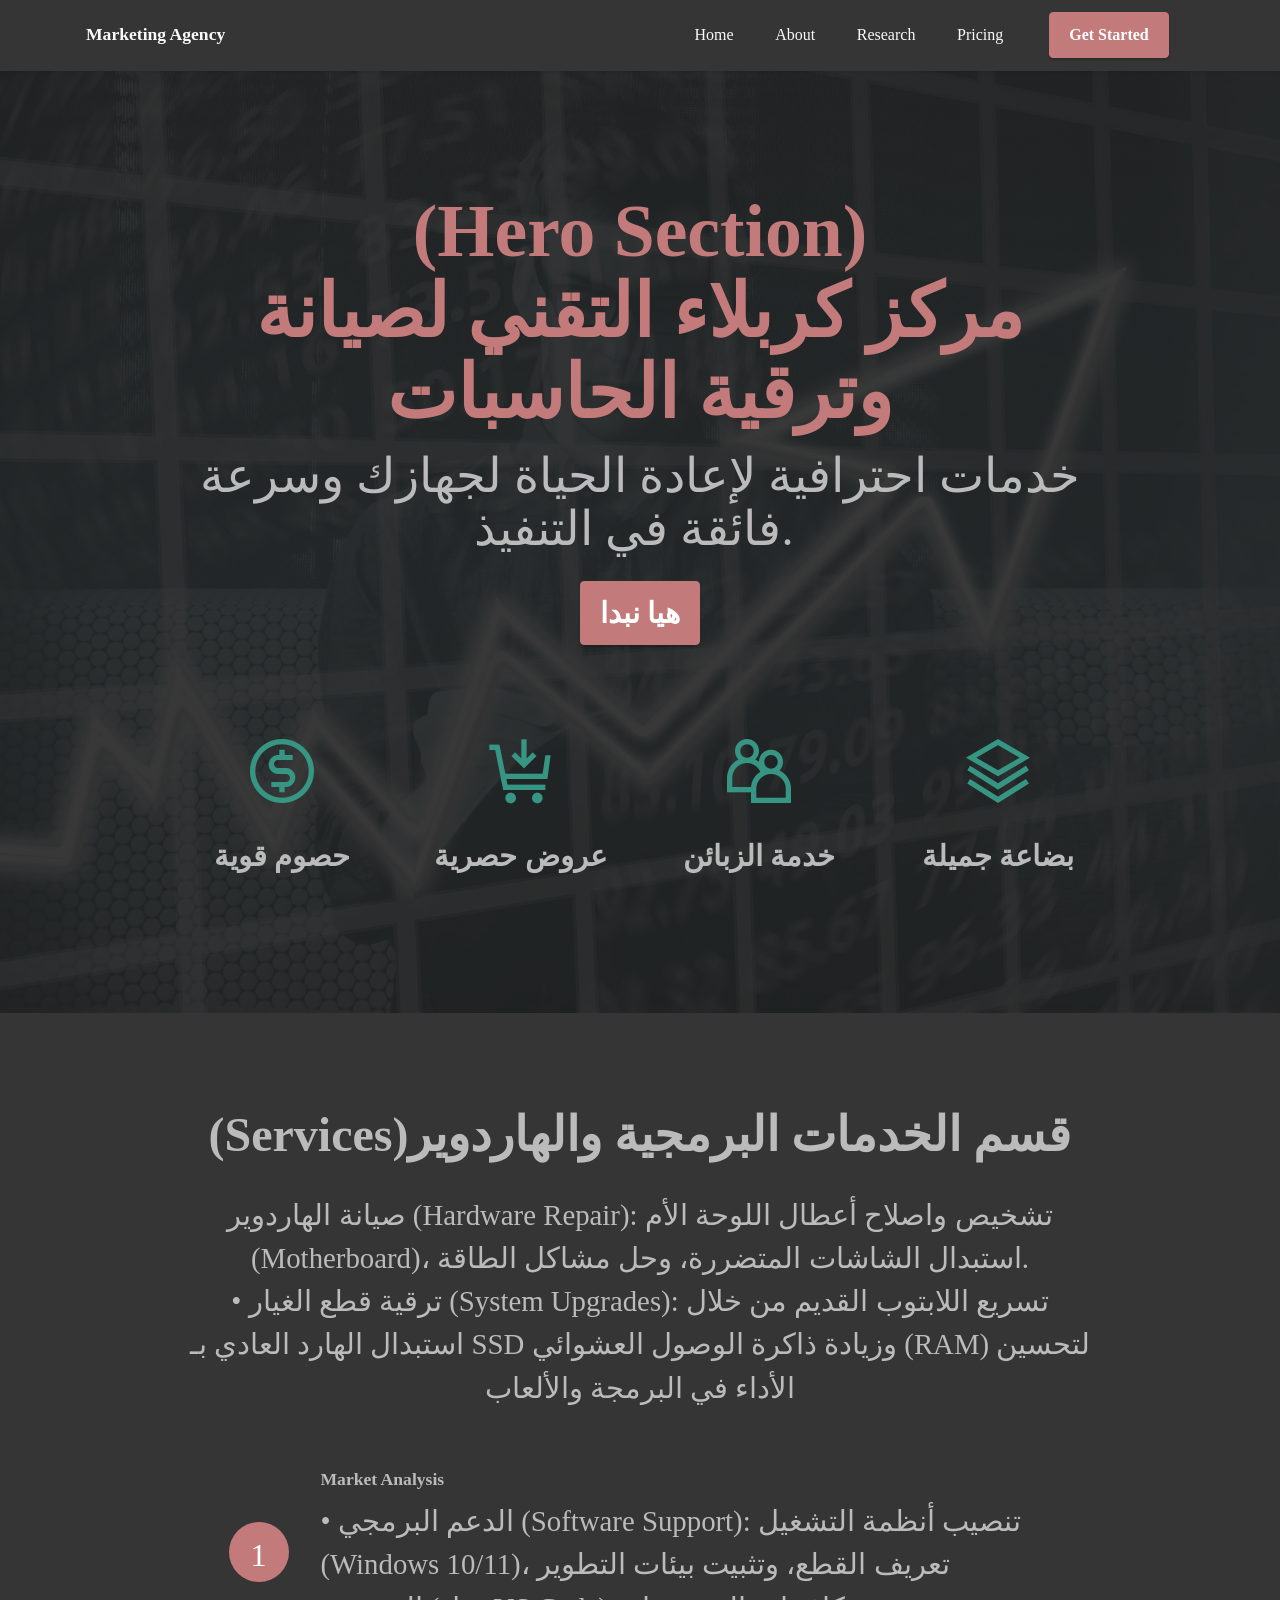
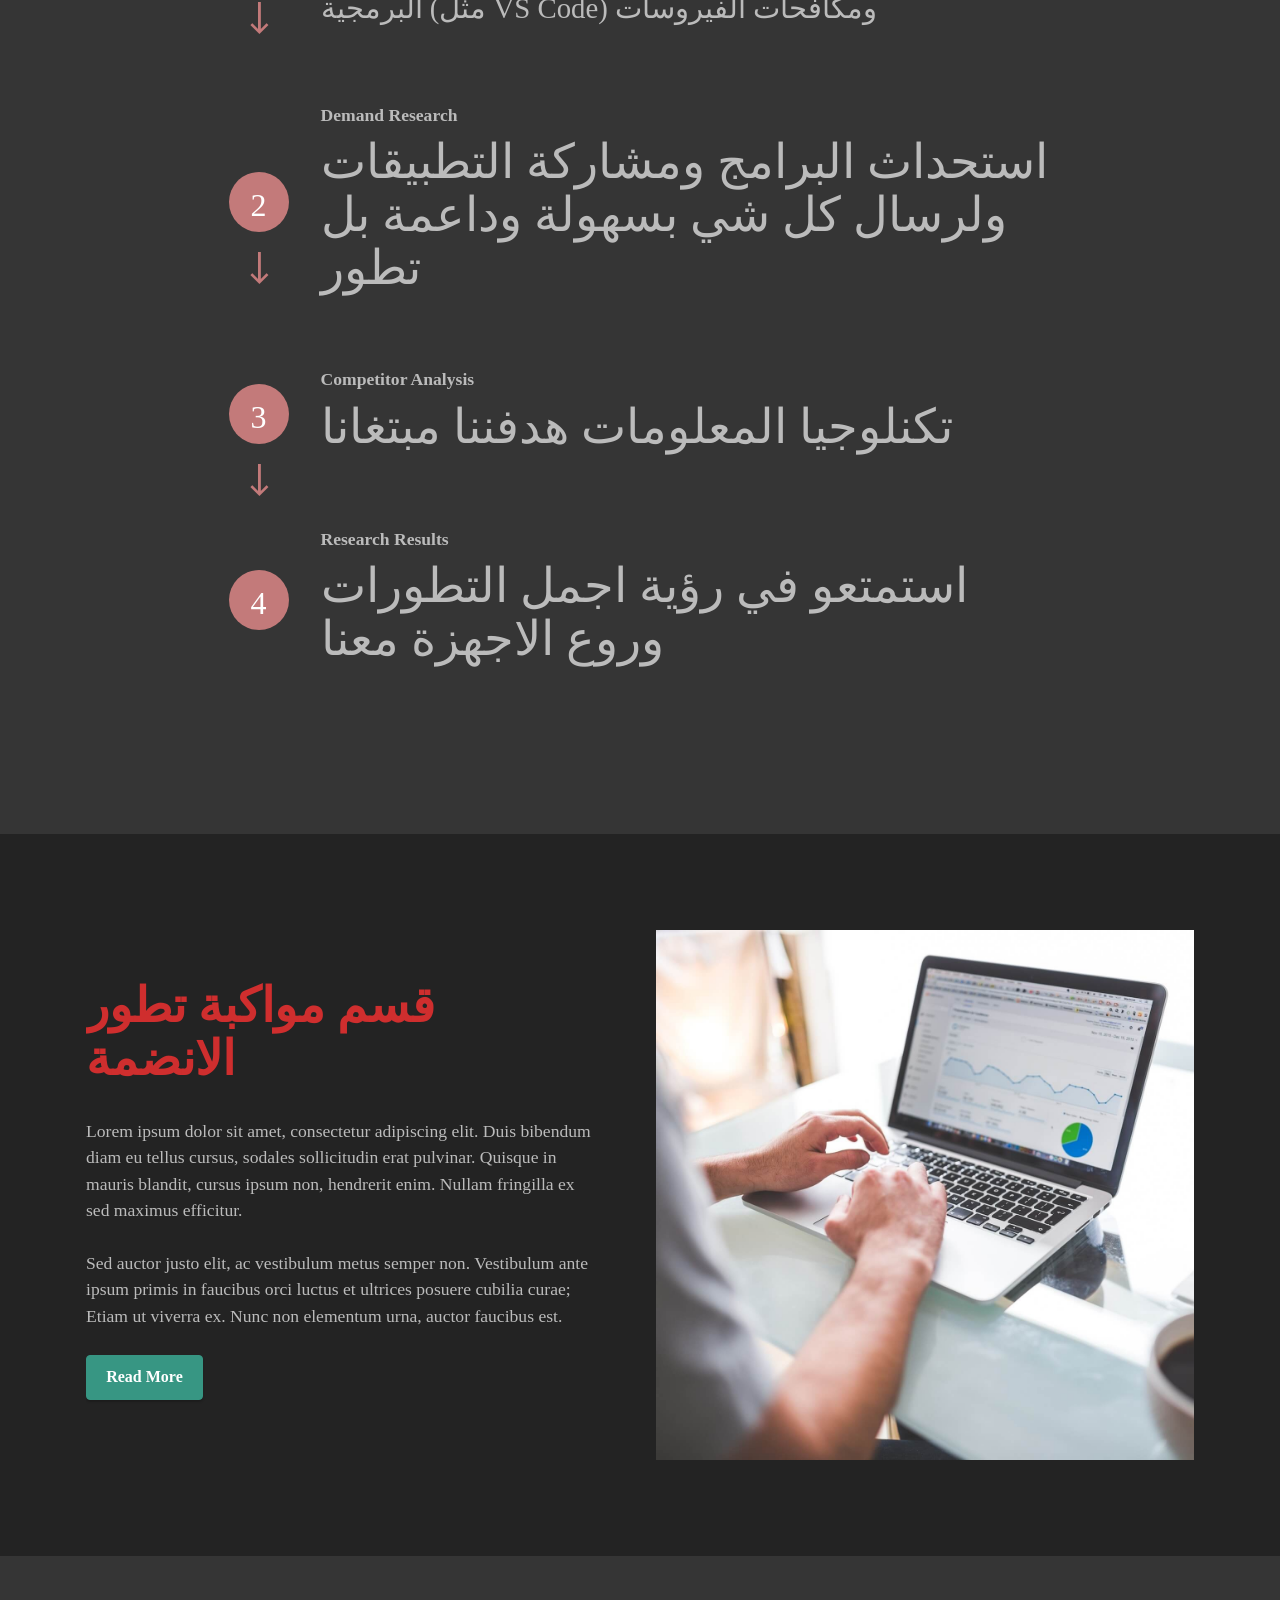
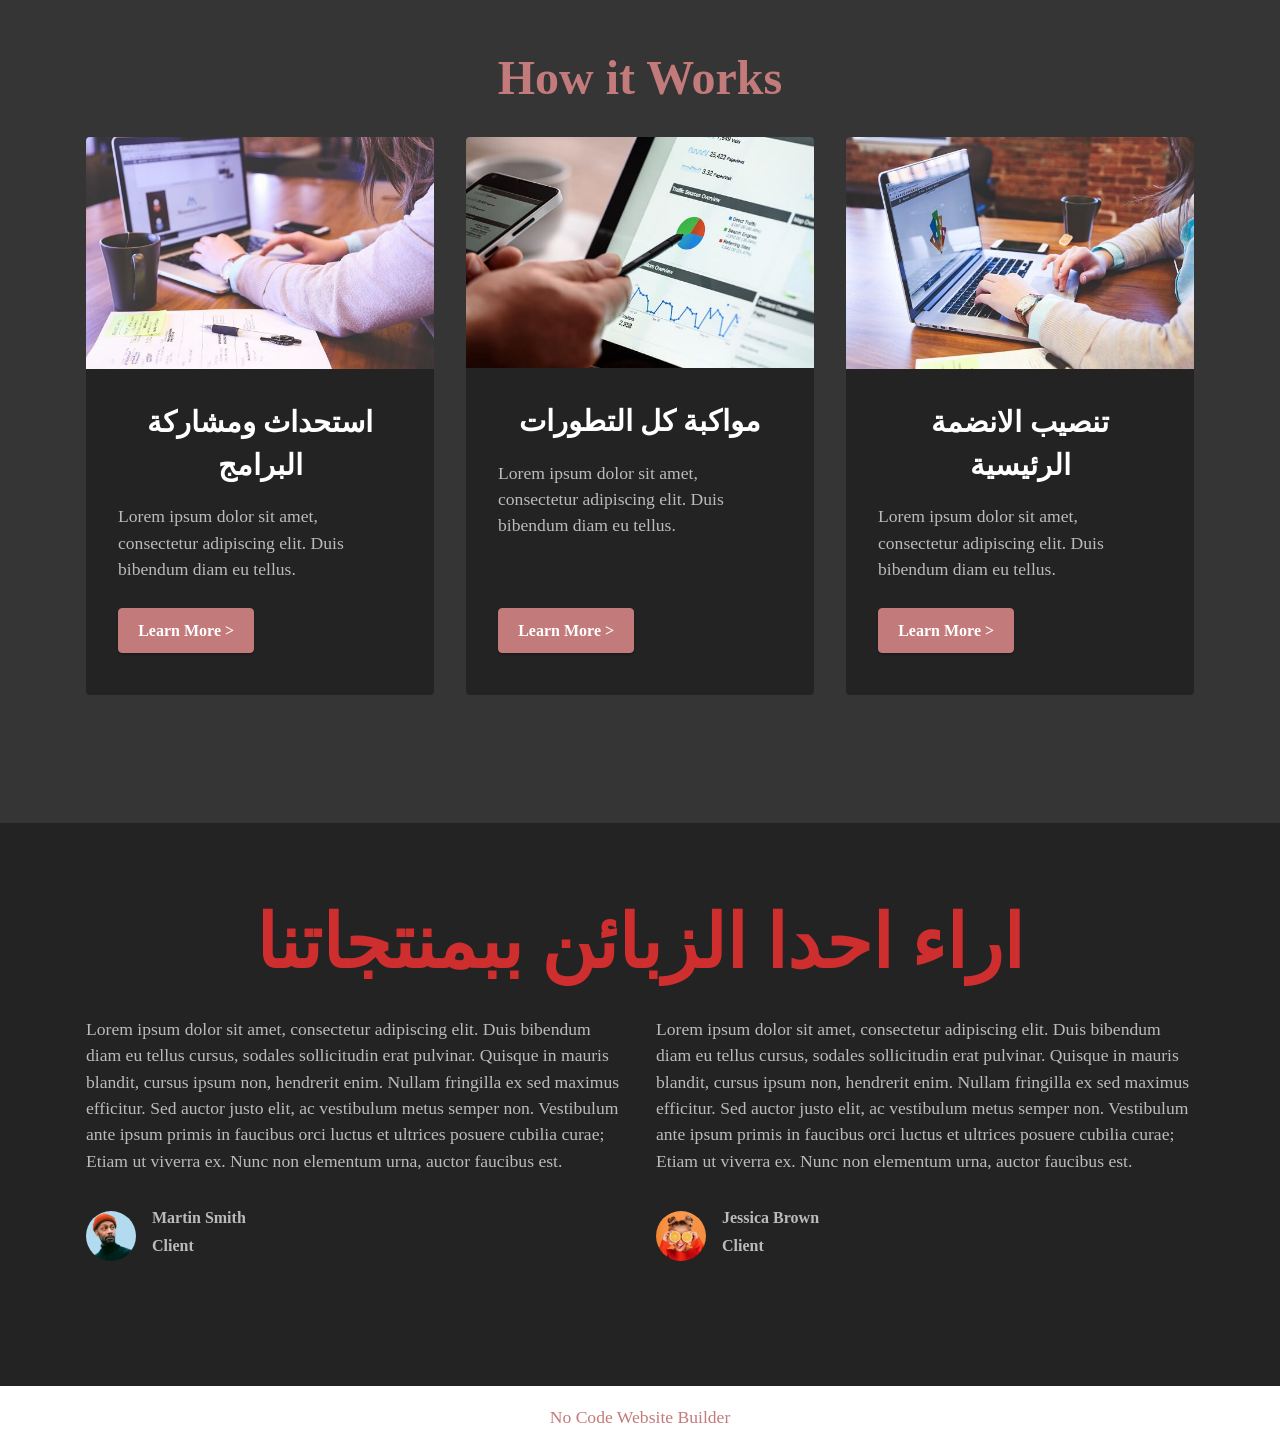
==== index.html @ bb79610d "Add files via upload" ====
<!DOCTYPE html>
<html  >
<head>
  <!-- Site made with Mobirise Website Builder v6.1.5, https://mobirise.com -->
  <meta charset="UTF-8">
  <meta http-equiv="X-UA-Compatible" content="IE=edge">
  <meta name="generator" content="Mobirise v6.1.5, mobirise.com">
  <meta name="viewport" content="width=device-width, initial-scale=1, minimum-scale=1">
  <link rel="shortcut icon" href="assets/images/logo.png" type="image/x-icon">
  <meta name="description" content="">
  
  
  <title>Home</title>
  <link rel="stylesheet" href="assets/web/assets/mobirise-icons2/mobirise2.css">
  <link rel="stylesheet" href="assets/bootstrap/css/bootstrap.min.css">
  <link rel="stylesheet" href="assets/dropdown/css/style.css">
  <link rel="stylesheet" href="assets/socicon/css/styles.css">
  <link rel="stylesheet" href="assets/theme/css/style.css">
  <link rel="preload" as="style" href="assets/mobirise/css/mbr-additional.css?v=H1OaFU"><link rel="stylesheet" href="assets/mobirise/css/mbr-additional.css?v=H1OaFU" type="text/css">

  
  
  
</head>
<body>
  
  <section data-bs-version="5.1" class="menu menu1 cid-sFGzlAXw3z" once="menu" id="menu1-2">
    

    <nav class="navbar navbar-dropdown navbar-expand-lg">
        <div class="container">
            <div class="navbar-brand">
                
                <span class="navbar-caption-wrap"><a class="navbar-caption text-white display-7" href="https://mobiri.se">Marketing Agency</a></span>
            </div>
            <button class="navbar-toggler" type="button" data-toggle="collapse" data-bs-toggle="collapse" data-target="#navbarSupportedContent" data-bs-target="#navbarSupportedContent" aria-controls="navbarNavAltMarkup" aria-expanded="false" aria-label="Toggle navigation">
                <div class="hamburger">
                    <span></span>
                    <span></span>
                    <span></span>
                    <span></span>
                </div>
            </button>
            <div class="collapse navbar-collapse" id="navbarSupportedContent">
                <ul class="navbar-nav nav-dropdown" data-app-modern-menu="true"><li class="nav-item"><a class="nav-link link text-white text-primary display-4" href="#top">Home</a></li><li class="nav-item"><a class="nav-link link text-white text-primary display-4" href="index.html#features19-a">
                            About</a></li>
                    <li class="nav-item"><a class="nav-link link text-white text-primary display-4" href="index.html#features20-4">Research</a></li>
                    <li class="nav-item"><a class="nav-link link text-white text-primary display-4" href="index.html#features10-5">Pricing</a>
                    </li></ul>
                
                <div class="navbar-buttons mbr-section-btn"><a class="btn btn-primary display-4" href="https://mobiri.se">Get Started</a></div>
            </div>
        </div>
    </nav>
</section>

<section data-bs-version="5.1" class="header19 cid-sFGzrhlvIh" id="header19-3">

    

    <div class="mbr-overlay" style="opacity: 0.9; background-color: rgb(35, 35, 35);">
    </div>

    <div class="container">
        <div class="media-container">
            <div class="col-md-12 col-lg-10 m-auto align-center">
                <h1 class="mbr-section-title mbr-white mbr-fonts-style mb-3 display-1"><strong>(Hero Section)<br>مركز كربلاء التقني لصيانة وترقية الحاسبات</strong></h1>
                <p class="mbr-text mbr-white mbr-fonts-style display-2">خدمات احترافية لإعادة الحياة لجهازك وسرعة فائقة في التنفيذ.&nbsp;<br></p>
                <div class="mbr-section-btn align-center"><a class="btn btn-primary display-5" href="https://mobiri.se/">هيا نبدا</a></div>

                <div class="row pt-5 justify-content-center">
                    <div class="col-12 col-md-6 col-lg-3">
                        <div class="card-wrapper">
                            <div class="card-box align-center">
                                <span class="mbr-iconfont mobi-mbri-cash mobi-mbri" style="color: rgb(55, 150, 131); fill: rgb(55, 150, 131);"></span>
                                <h4 class="card-title align-center mbr-black mbr-fonts-style display-5"><strong>حصوم قوية</strong></h4>
                            </div>
                        </div>
                    </div>
                    <div class="col-12 col-md-6 col-lg-3">
                        <div class="card-wrapper">
                            <div class="card-box align-center">
                                <span class="mbr-iconfont mobi-mbri-cart-add mobi-mbri" style="color: rgb(55, 150, 131); fill: rgb(55, 150, 131);"></span>
                                <h4 class="card-title align-center mbr-black mbr-fonts-style display-5"><strong>عروض حصرية</strong></h4>
                            </div>
                        </div>
                    </div>
                    <div class="col-12 col-md-6 col-lg-3">
                        <div class="card-wrapper">
                            <div class="card-box align-center">
                                <span class="mbr-iconfont mobi-mbri-users mobi-mbri" style="color: rgb(55, 150, 131); fill: rgb(55, 150, 131);"></span>
                                <h4 class="card-title align-center mbr-black mbr-fonts-style display-5"><strong>خدمة الزبائن</strong></h4>
                            </div>
                        </div>
                    </div>
                    <div class="col-12 col-md-6 col-lg-3">
                        <div class="card-wrapper">
                            <div class="card-box align-center">
                                <span class="mbr-iconfont mobi-mbri-layers mobi-mbri" style="color: rgb(55, 150, 131); fill: rgb(55, 150, 131);"></span>
                                <h4 class="card-title align-center mbr-black mbr-fonts-style display-5"><strong>بضاعة جميلة</strong></h4>
                            </div>
                        </div>
                    </div>
                </div>
            </div>
        </div>
    </div>
</section>

<section data-bs-version="5.1" class="features19 cid-sFGBbGYuTc" id="features20-4">

    
    
    <div class="container">
        <div class="row justify-content-center">
            <div class="col-md-12 col-lg-10">
                <div class="card-wrapper pb-4">
                    <div class="card-box align-center">
                        <h4 class="card-title mbr-fonts-style mb-4 display-2"><strong>&nbsp;(Services)قسم الخدمات البرمجية والهاردوير&nbsp;</strong></h4>
                        <p class="mbr-text mbr-fonts-style mb-4 display-5">صيانة الهاردوير (Hardware Repair): تشخيص واصلاح أعطال اللوحة الأم (Motherboard)، استبدال الشاشات المتضررة، وحل مشاكل الطاقة.
<br>• ترقية قطع الغيار (System Upgrades): تسريع اللابتوب القديم من خلال استبدال الهارد العادي بـ SSD وزيادة ذاكرة الوصول العشوائي (RAM) لتحسين الأداء في البرمجة والألعاب</p>
                        
                    </div>
                </div>
            </div>
            <div class="col-12 col-md-9">
                <div class="item mbr-flex">
                    <div class="icon-box">
                        <span class="step-number mbr-fonts-style display-5">1</span>
                    </div>
                    <div class="text-box">
                        <h4 class="icon-title card-title mbr-black mbr-fonts-style display-7"><strong>Market Analysis</strong></h4>
                        <h5 class="icon-text mbr-black mbr-fonts-style display-5">• الدعم البرمجي (Software Support): تنصيب أنظمة التشغيل (Windows 10/11)، تعريف القطع، وتثبيت بيئات التطوير البرمجية (مثل VS Code) ومكافحات الفيروسات</h5>
                    </div>
                </div>
                <div class="item mbr-flex">
                    <div class="icon-box">
                        <span class="step-number mbr-fonts-style display-5">2</span>
                    </div>
                    <div class="text-box">
                        <h4 class="icon-title card-title mbr-black mbr-fonts-style display-7"><strong>Demand Research</strong></h4>
                        <h5 class="icon-text mbr-black mbr-fonts-style display-2">استحداث البرامج ومشاركة التطبيقات ولرسال كل شي بسهولة وداعمة بل تطور&nbsp;</h5>
                    </div>
                </div>
                <div class="item mbr-flex">
                    <div class="icon-box">
                        <span class="step-number mbr-fonts-style display-5">3</span>
                    </div>
                    <div class="text-box">
                        <h4 class="icon-title card-title mbr-black mbr-fonts-style display-7"><strong>Competitor Analysis</strong></h4>
                        <h5 class="icon-text mbr-black mbr-fonts-style display-2">تكنلوجيا المعلومات هدفننا مبتغانا&nbsp;</h5>
                    </div>
                </div>
                <div class="item mbr-flex last">
                    <div class="icon-box">
                        <span class="step-number mbr-fonts-style display-5">4</span>
                    </div>
                    <div class="text-box">
                        <h4 class="icon-title card-title mbr-black mbr-fonts-style display-7"><strong>Research Results</strong></h4>
                        <h5 class="icon-text mbr-black mbr-fonts-style display-2">استمتعو في رؤية اجمل التطورات وروع الاجهزة معنا</h5>
                    </div>
                </div>
                
                
                
                
                
                
            </div>
        </div>
    </div>
</section>

<section data-bs-version="5.1" class="features18 cid-sFGGxz3b6J" id="features19-a">

    

    
    <div class="container">
        <div class="row justify-content-center">
            <div class="card col-12 col-lg">
                <div class="card-wrapper">
                    <h6 class="card-title mbr-fonts-style mb-4 display-2"><strong>قسم مواكبة تطور الانضمة</strong></h6>
                    <p class="mbr-text mbr-fonts-style display-7">
                        Lorem ipsum dolor sit amet, consectetur adipiscing elit. Duis bibendum diam eu tellus cursus, sodales sollicitudin erat pulvinar. Quisque in mauris blandit, cursus ipsum non, hendrerit enim. Nullam fringilla ex sed maximus efficitur. <br><br>Sed auctor justo elit, ac vestibulum metus semper non. Vestibulum ante ipsum primis in faucibus orci luctus et ultrices posuere cubilia curae; Etiam ut viverra ex. Nunc non elementum urna, auctor faucibus est.</p>
                    <div class="mbr-section-btn"><a class="btn btn-secondary display-4" href="https://mobiri.se">Read More</a></div>
                </div>
            </div>
            <div class="col-12 col-lg-6">
                <div class="image-wrapper">
                    <img src="assets/images/mbr.jpeg" alt="Mobirise Website Builder">
                </div>
            </div>
        </div>
    </div>
</section>

<section data-bs-version="5.1" class="features3 cid-sFGGDvi61Z" id="features3-b">
    
    
    <div class="container">
        <div class="mbr-section-head">
            <h4 class="mbr-section-title mbr-fonts-style align-center mb-0 display-2">
                <strong>How it Works</strong></h4>
            
        </div>
        <div class="row mt-4">
            <div class="item features-image col-12 col-md-6 col-lg-4">
                <div class="item-wrapper">
                    <div class="item-img">
                        <img src="assets/images/mbr-5.jpg" alt="Mobirise Website Builder">
                    </div>
                    <div class="item-content">
                        <h5 class="item-title mbr-fonts-style display-5"><strong>استحداث ومشاركة البرامج</strong></h5>
                        
                        <p class="mbr-text mbr-fonts-style mt-3 display-7">Lorem ipsum dolor sit amet, consectetur adipiscing elit. Duis bibendum diam eu tellus.</p>
                    </div>
                    <div class="mbr-section-btn item-footer mt-2"><a href="" class="btn btn-primary item-btn display-4" target="_blank">Learn More
                            &gt;</a></div>
                </div>
            </div>
            <div class="item features-image col-12 col-md-6 col-lg-4">
                <div class="item-wrapper">
                    <div class="item-img">
                        <img src="assets/images/mbr-2.jpg" alt="Mobirise Website Builder">
                    </div>
                    <div class="item-content">
                        <h5 class="item-title mbr-fonts-style display-5"><strong>مواكبة كل التطورات</strong></h5>
                        
                        <p class="mbr-text mbr-fonts-style mt-3 display-7">Lorem ipsum dolor sit amet, consectetur adipiscing elit. Duis bibendum diam eu tellus.</p>
                    </div>
                    <div class="mbr-section-btn item-footer mt-2"><a href="" class="btn btn-primary item-btn display-4" target="_blank">Learn More
                            &gt;</a></div>
                </div>
            </div>
            <div class="item features-image col-12 col-md-6 col-lg-4">
                <div class="item-wrapper">
                    <div class="item-img">
                        <img src="assets/images/mbr-1.jpg" alt="Mobirise Website Builder">
                    </div>
                    <div class="item-content">
                        <h5 class="item-title mbr-fonts-style display-5"><strong>تنصيب الانضمة الرئيسية</strong></h5>
                        
                        <p class="mbr-text mbr-fonts-style mt-3 display-7">Lorem ipsum dolor sit amet, consectetur adipiscing elit. Duis bibendum diam eu tellus.<br></p>
                    </div>
                    <div class="mbr-section-btn item-footer mt-2"><a href="" class="btn btn-primary item-btn display-4" target="_blank">Learn More
                            &gt;</a></div>
                </div>
            </div>
        </div>
    </div>
</section>

<section data-bs-version="5.1" class="testimonials2 cid-sFGJsyrALx" id="testimonials2-d">
    
    
    <div class="container">
        <h3 class="mbr-section-title mbr-fonts-style align-center mb-4 display-1"><strong>اراء احدا الزبائن ببمنتجاتنا</strong></h3>
        <div class="row justify-content-center">
            <div class="card col-12 col-md-6">
                <p class="mbr-text mbr-fonts-style mb-4 display-7">Lorem ipsum dolor sit amet, consectetur adipiscing elit. Duis bibendum diam eu tellus cursus, sodales sollicitudin erat pulvinar. Quisque in mauris blandit, cursus ipsum non, hendrerit enim. Nullam fringilla ex sed maximus efficitur. Sed auctor justo elit, ac vestibulum metus semper non. Vestibulum ante ipsum primis in faucibus orci luctus et ultrices posuere cubilia curae; Etiam ut viverra ex. Nunc non elementum urna, auctor faucibus est.</p>
                <div class="d-flex mb-md-0 mb-4">
                    <div class="image-wrapper">
                        <img src="assets/images/team1.jpg" alt="Mobirise Website Builder">
                    </div>
                    <div class="text-wrapper">
                        <p class="name mbr-fonts-style mb-1 display-4">
                            <strong>Martin Smith</strong>
                        </p>
                        <p class="position mbr-fonts-style display-4">
                            <strong>Client</strong>
                        </p>
                    </div>
                </div>
            </div>
            <div class="card col-12 col-md-6">
                <p class="mbr-text mbr-fonts-style mb-4 display-7">Lorem ipsum dolor sit amet, consectetur adipiscing elit. Duis bibendum diam eu tellus cursus, sodales sollicitudin erat pulvinar. Quisque in mauris blandit, cursus ipsum non, hendrerit enim. Nullam fringilla ex sed maximus efficitur. Sed auctor justo elit, ac vestibulum metus semper non. Vestibulum ante ipsum primis in faucibus orci luctus et ultrices posuere cubilia curae; Etiam ut viverra ex. Nunc non elementum urna, auctor faucibus est.</p>
                <div class="d-flex mb-md-0 mb-4">
                    <div class="image-wrapper">
                        <img src="assets/images/team2.jpg" alt="Mobirise Website Builder">
                    </div>
                    <div class="text-wrapper">
                        <p class="name mbr-fonts-style mb-1 display-4">
                            <strong>Jessica Brown</strong>
                        </p>
                        <p class="position mbr-fonts-style display-4">
                            <strong>Client</strong>
                        </p>
                    </div>
                </div>
            </div>
        </div>
    </div>
</section><section class="display-7" style="padding: 0;align-items: center;justify-content: center;flex-wrap: wrap;    align-content: center;display: flex;position: relative;height: 4rem;"><a href="https://mobiri.se/" style="flex: 1 1;height: 4rem;position: absolute;width: 100%;z-index: 1;"><img alt="" style="height: 4rem;" src="[data-uri]"></a><p style="margin: 0;text-align: center;" class="display-7">&#8204;</p><a style="z-index:1" href="https://mobirise.com/builder/no-code-website-builder.html">No Code Website Builder</a></section><script src="assets/bootstrap/js/bootstrap.bundle.min.js"></script>  <script src="assets/smoothscroll/smooth-scroll.js"></script>  <script src="assets/ytplayer/index.js"></script>  <script src="assets/dropdown/js/navbar-dropdown.js"></script>  <script src="assets/vimeoplayer/player.js"></script>  <script src="assets/theme/js/script.js"></script>  
  
  
</body>
</html>
---- assets/web/assets/mobirise-icons2/mobirise2.css ----
@font-face {
  font-family: 'Moririse2';
  font-display: swap;
  src:  url('mobirise2.eot?f2bix4');
  src:  url('mobirise2.eot?f2bix4#iefix') format('embedded-opentype'),
    url('mobirise2.woff2?f2bix4') format('woff2'),
    url('mobirise2.woff?f2bix4') format('woff'),
    url('mobirise2.ttf?f2bix4') format('truetype'),
    url('mobirise2.svg?f2bix4#mobirise2') format('svg');
  font-weight: normal;
  font-style: normal;
}

[class^="mobi-"], [class*=" mobi-"] {
  /* use !important to prevent issues with browser extensions that change fonts */
  font-family: 'Moririse2' !important;
  speak: none;
  font-style: normal;
  font-weight: normal;
  font-variant: normal;
  text-transform: none;
  line-height: 1;

  /* Better Font Rendering =========== */
  -webkit-font-smoothing: antialiased;
  -moz-osx-font-smoothing: grayscale;
}

.mobi-mbri-add-submenu:before {
  content: "\e900";
}
.mobi-mbri-alert:before {
  content: "\e901";
}
.mobi-mbri-align-center:before {
  content: "\e902";
}
.mobi-mbri-align-justify:before {
  content: "\e903";
}
.mobi-mbri-align-left:before {
  content: "\e904";
}
.mobi-mbri-align-right:before {
  content: "\e905";
}
.mobi-mbri-android:before {
  content: "\e906";
}
.mobi-mbri-apple:before {
  content: "\e907";
}
.mobi-mbri-arrow-down:before {
  content: "\e908";
}
.mobi-mbri-arrow-next:before {
  content: "\e909";
}
.mobi-mbri-arrow-prev:before {
  content: "\e90a";
}
.mobi-mbri-arrow-up:before {
  content: "\e90b";
}
.mobi-mbri-bold:before {
  content: "\e90c";
}
.mobi-mbri-bookmark:before {
  content: "\e90d";
}
.mobi-mbri-bootstrap:before {
  content: "\e90e";
}
.mobi-mbri-briefcase:before {
  content: "\e90f";
}
.mobi-mbri-browse:before {
  content: "\e910";
}
.mobi-mbri-bulleted-list:before {
  content: "\e911";
}
.mobi-mbri-calendar:before {
  content: "\e912";
}
.mobi-mbri-camera:before {
  content: "\e913";
}
.mobi-mbri-cart-add:before {
  content: "\e914";
}
.mobi-mbri-cart-full:before {
  content: "\e915";
}
.mobi-mbri-cash:before {
  content: "\e916";
}
.mobi-mbri-change-style:before {
  content: "\e917";
}
.mobi-mbri-chat:before {
  content: "\e918";
}
.mobi-mbri-clock:before {
  content: "\e919";
}
.mobi-mbri-close:before {
  content: "\e91a";
}
.mobi-mbri-cloud:before {
  content: "\e91b";
}
.mobi-mbri-code:before {
  content: "\e91c";
}
.mobi-mbri-contact-form:before {
  content: "\e91d";
}
.mobi-mbri-credit-card:before {
  content: "\e91e";
}
.mobi-mbri-cursor-click:before {
  content: "\e91f";
}
.mobi-mbri-cust-feedback:before {
  content: "\e920";
}
.mobi-mbri-database:before {
  content: "\e921";
}
.mobi-mbri-delivery:before {
  content: "\e922";
}
.mobi-mbri-desktop:before {
  content: "\e923";
}
.mobi-mbri-devices:before {
  content: "\e924";
}
.mobi-mbri-down:before {
  content: "\e925";
}
.mobi-mbri-download-2:before {
  content: "\e926";
}
.mobi-mbri-download:before {
  content: "\e927";
}
.mobi-mbri-drag-n-drop-2:before {
  content: "\e928";
}
.mobi-mbri-drag-n-drop:before {
  content: "\e929";
}
.mobi-mbri-edit-2:before {
  content: "\e92a";
}
.mobi-mbri-edit:before {
  content: "\e92b";
}
.mobi-mbri-error:before {
  content: "\e92c";
}
.mobi-mbri-extension:before {
  content: "\e92d";
}
.mobi-mbri-features:before {
  content: "\e92e";
}
.mobi-mbri-file:before {
  content: "\e92f";
}
.mobi-mbri-flag:before {
  content: "\e930";
}
.mobi-mbri-folder:before {
  content: "\e931";
}
.mobi-mbri-gift:before {
  content: "\e932";
}
.mobi-mbri-github:before {
  content: "\e933";
}
.mobi-mbri-globe-2:before {
  content: "\e934";
}
.mobi-mbri-globe:before {
  content: "\e935";
}
.mobi-mbri-growing-chart:before {
  content: "\e936";
}
.mobi-mbri-hearth:before {
  content: "\e937";
}
.mobi-mbri-help:before {
  content: "\e938";
}
.mobi-mbri-home:before {
  content: "\e939";
}
.mobi-mbri-hot-cup:before {
  content: "\e93a";
}
.mobi-mbri-idea:before {
  content: "\e93b";
}
.mobi-mbri-image-gallery:before {
  content: "\e93c";
}
.mobi-mbri-image-slider:before {
  content: "\e93d";
}
.mobi-mbri-info:before {
  content: "\e93e";
}
.mobi-mbri-italic:before {
  content: "\e93f";
}
.mobi-mbri-key:before {
  content: "\e940";
}
.mobi-mbri-laptop:before {
  content: "\e941";
}
.mobi-mbri-layers:before {
  content: "\e942";
}
.mobi-mbri-left-right:before {
  content: "\e943";
}
.mobi-mbri-left:before {
  content: "\e944";
}
.mobi-mbri-letter:before {
  content: "\e945";
}
.mobi-mbri-like:before {
  content: "\e946";
}
.mobi-mbri-link:before {
  content: "\e947";
}
.mobi-mbri-lock:before {
  content: "\e948";
}
.mobi-mbri-login:before {
  content: "\e949";
}
.mobi-mbri-logout:before {
  content: "\e94a";
}
.mobi-mbri-magic-stick:before {
  content: "\e94b";
}
.mobi-mbri-map-pin:before {
  content: "\e94c";
}
.mobi-mbri-menu:before {
  content: "\e94d";
}
.mobi-mbri-mobile-2:before {
  content: "\e94e";
}
.mobi-mbri-mobile-horizontal:before {
  content: "\e94f";
}
.mobi-mbri-mobile:before {
  content: "\e950";
}
.mobi-mbri-mobirise:before {
  content: "\e951";
}
.mobi-mbri-more-horizontal:before {
  content: "\e952";
}
.mobi-mbri-more-vertical:before {
  content: "\e953";
}
.mobi-mbri-music:before {
  content: "\e954";
}
.mobi-mbri-new-file:before {
  content: "\e955";
}
.mobi-mbri-numbered-list:before {
  content: "\e956";
}
.mobi-mbri-opened-folder:before {
  content: "\e957";
}
.mobi-mbri-pages:before {
  content: "\e958";
}
.mobi-mbri-paper-plane:before {
  content: "\e959";
}
.mobi-mbri-paperclip:before {
  content: "\e95a";
}
.mobi-mbri-phone:before {
  content: "\e95b";
}
.mobi-mbri-photo:before {
  content: "\e95c";
}
.mobi-mbri-photos:before {
  content: "\e95d";
}
.mobi-mbri-pin:before {
  content: "\e95e";
}
.mobi-mbri-play:before {
  content: "\e95f";
}
.mobi-mbri-plus:before {
  content: "\e960";
}
.mobi-mbri-preview:before {
  content: "\e961";
}
.mobi-mbri-print:before {
  content: "\e962";
}
.mobi-mbri-protect:before {
  content: "\e963";
}
.mobi-mbri-question:before {
  content: "\e964";
}
.mobi-mbri-quote-left:before {
  content: "\e965";
}
.mobi-mbri-quote-right:before {
  content: "\e966";
}
.mobi-mbri-redo:before {
  content: "\e967";
}
.mobi-mbri-refresh:before {
  content: "\e968";
}
.mobi-mbri-responsive-2:before {
  content: "\e969";
}
.mobi-mbri-responsive:before {
  content: "\e96a";
}
.mobi-mbri-right:before {
  content: "\e96b";
}
.mobi-mbri-rocket:before {
  content: "\e96c";
}
.mobi-mbri-sad-face:before {
  content: "\e96d";
}
.mobi-mbri-sale:before {
  content: "\e96e";
}
.mobi-mbri-save:before {
  content: "\e96f";
}
.mobi-mbri-search:before {
  content: "\e970";
}
.mobi-mbri-setting-2:before {
  content: "\e971";
}
.mobi-mbri-setting-3:before {
  content: "\e972";
}
.mobi-mbri-setting:before {
  content: "\e973";
}
.mobi-mbri-share:before {
  content: "\e974";
}
.mobi-mbri-shopping-bag:before {
  content: "\e975";
}
.mobi-mbri-shopping-basket:before {
  content: "\e976";
}
.mobi-mbri-shopping-cart:before {
  content: "\e977";
}
.mobi-mbri-sites:before {
  content: "\e978";
}
.mobi-mbri-smile-face:before {
  content: "\e979";
}
.mobi-mbri-speed:before {
  content: "\e97a";
}
.mobi-mbri-star:before {
  content: "\e97b";
}
.mobi-mbri-success:before {
  content: "\e97c";
}
.mobi-mbri-sun:before {
  content: "\e97d";
}
.mobi-mbri-sun2:before {
  content: "\e97e";
}
.mobi-mbri-tablet-vertical:before {
  content: "\e97f";
}
.mobi-mbri-tablet:before {
  content: "\e980";
}
.mobi-mbri-target:before {
  content: "\e981";
}
.mobi-mbri-timer:before {
  content: "\e982";
}
.mobi-mbri-to-ftp:before {
  content: "\e983";
}
.mobi-mbri-to-local-drive:before {
  content: "\e984";
}
.mobi-mbri-touch-swipe:before {
  content: "\e985";
}
.mobi-mbri-touch:before {
  content: "\e986";
}
.mobi-mbri-trash:before {
  content: "\e987";
}
.mobi-mbri-underline:before {
  content: "\e988";
}
.mobi-mbri-undo:before {
  content: "\e989";
}
.mobi-mbri-unlink:before {
  content: "\e98a";
}
.mobi-mbri-unlock:before {
  content: "\e98b";
}
.mobi-mbri-up-down:before {
  content: "\e98c";
}
.mobi-mbri-up:before {
  content: "\e98d";
}
.mobi-mbri-update:before {
  content: "\e98e";
}
.mobi-mbri-upload-2:before {
  content: "\e98f";
}
.mobi-mbri-upload:before {
  content: "\e990";
}
.mobi-mbri-user-2:before {
  content: "\e991";
}
.mobi-mbri-user:before {
  content: "\e992";
}
.mobi-mbri-users:before {
  content: "\e993";
}
.mobi-mbri-video-play:before {
  content: "\e994";
}
.mobi-mbri-video:before {
  content: "\e995";
}
.mobi-mbri-watch:before {
  content: "\e996";
}
.mobi-mbri-website-theme-2:before {
  content: "\e997";
}
.mobi-mbri-website-theme:before {
  content: "\e998";
}
.mobi-mbri-wifi:before {
  content: "\e999";
}
.mobi-mbri-windows:before {
  content: "\e99a";
}
.mobi-mbri-zoom-in:before {
  content: "\e99b";
}
.mobi-mbri-zoom-out:before {
  content: "\e99c";
}
---- assets/dropdown/css/style.css ----
.navbar-dropdown {
  left: 0;
  padding: 0;
  position: absolute;
  right: 0;
  top: 0;
  transition: all 0.45s ease;
  z-index: 1030;
  background: #282828; }
  .navbar-dropdown .navbar-logo {
    margin-right: 0.8rem;
    transition: margin 0.3s ease-in-out;
    vertical-align: middle; }
    .navbar-dropdown .navbar-logo img {
      height: 3.125rem;
      transition: all 0.3s ease-in-out; }
    .navbar-dropdown .navbar-logo.mbr-iconfont {
      font-size: 3.125rem;
      line-height: 3.125rem; }
  .navbar-dropdown .navbar-caption {
    font-weight: 700;
    white-space: normal;
    vertical-align: -4px;
    line-height: 3.125rem !important; }
    .navbar-dropdown .navbar-caption, .navbar-dropdown .navbar-caption:hover {
      color: inherit;
      text-decoration: none; }
  .navbar-dropdown .mbr-iconfont + .navbar-caption {
    vertical-align: -1px; }
  .navbar-dropdown.navbar-fixed-top {
    position: fixed; }
  .navbar-dropdown .navbar-brand span {
    vertical-align: -4px; }
  .navbar-dropdown.bg-color.transparent {
    background: none; }
  .navbar-dropdown.navbar-short .navbar-brand {
    padding: 0.625rem 0; }
    .navbar-dropdown.navbar-short .navbar-brand span {
      vertical-align: -1px; }
  .navbar-dropdown.navbar-short .navbar-caption {
    line-height: 2.375rem !important;
    vertical-align: -2px; }
  .navbar-dropdown.navbar-short .navbar-logo {
    margin-right: 0.5rem; }
    .navbar-dropdown.navbar-short .navbar-logo img {
      height: 2.375rem; }
    .navbar-dropdown.navbar-short .navbar-logo.mbr-iconfont {
      font-size: 2.375rem;
      line-height: 2.375rem; }
  .navbar-dropdown.navbar-short .mbr-table-cell {
    height: 3.625rem; }
  .navbar-dropdown .navbar-close {
    left: 0.6875rem;
    position: fixed;
    top: 0.75rem;
    z-index: 1000; }
  .navbar-dropdown .hamburger-icon {
    content: "";
    display: inline-block;
    vertical-align: middle;
    width: 16px;
    -webkit-box-shadow: 0 -6px 0 1px #282828,0 0 0 1px #282828,0 6px 0 1px #282828;
    -moz-box-shadow: 0 -6px 0 1px #282828,0 0 0 1px #282828,0 6px 0 1px #282828;
    box-shadow: 0 -6px 0 1px #282828,0 0 0 1px #282828,0 6px 0 1px #282828; }

.dropdown-menu .dropdown-toggle[data-toggle="dropdown-submenu"]::after {
  border-bottom: 0.35em solid transparent;
  border-left: 0.35em solid;
  border-right: 0;
  border-top: 0.35em solid transparent;
  margin-left: 0.3rem; }

.dropdown-menu .dropdown-item:focus {
  outline: 0; }

.nav-dropdown {
  font-size: 0.75rem;
  font-weight: 500;
  height: auto !important; }
  .nav-dropdown .nav-btn {
    padding-left: 1rem; }
  .nav-dropdown .link {
    margin: .667em 1.667em;
    font-weight: 500;
    padding: 0;
    transition: color .2s ease-in-out; }
    .nav-dropdown .link.dropdown-toggle {
      margin-right: 2.583em; }
      .nav-dropdown .link.dropdown-toggle::after {
        margin-left: .25rem;
        border-top: 0.35em solid;
        border-right: 0.35em solid transparent;
        border-left: 0.35em solid transparent;
        border-bottom: 0; }
      .nav-dropdown .link.dropdown-toggle[aria-expanded="true"] {
        margin: 0;
        padding: 0.667em 3.263em  0.667em 1.667em; }
  .nav-dropdown .link::after,
  .nav-dropdown .dropdown-item::after {
    color: inherit; }
  .nav-dropdown .btn {
    font-size: 0.75rem;
    font-weight: 700;
    letter-spacing: 0;
    margin-bottom: 0;
    padding-left: 1.25rem;
    padding-right: 1.25rem; }
  .nav-dropdown .dropdown-menu {
    border-radius: 0;
    border: 0;
    left: 0;
    margin: 0;
    padding-bottom: 1.25rem;
    padding-top: 1.25rem;
    position: relative; }
  .nav-dropdown .dropdown-submenu {
    margin-left: 0.125rem;
    top: 0; }
  .nav-dropdown .dropdown-item {
    font-weight: 500;
    line-height: 2;
    padding: 0.3846em 4.615em 0.3846em 1.5385em;
    position: relative;
    transition: color .2s ease-in-out, background-color .2s ease-in-out; }
    .nav-dropdown .dropdown-item::after {
      margin-top: -0.3077em;
      position: absolute;
      right: 1.1538em;
      top: 50%; }
    .nav-dropdown .dropdown-item:focus, .nav-dropdown .dropdown-item:hover {
      background: none; }

@media (max-width: 767px) {
  .nav-dropdown.navbar-toggleable-sm {
    bottom: 0;
    display: none;
    left: 0;
    overflow-x: hidden;
    position: fixed;
    top: 0;
    transform: translateX(-100%);
    -ms-transform: translateX(-100%);
    -webkit-transform: translateX(-100%);
    width: 18.75rem;
    z-index: 999; } }
.nav-dropdown.navbar-toggleable-xl {
  bottom: 0;
  display: none;
  left: 0;
  overflow-x: hidden;
  position: fixed;
  top: 0;
  transform: translateX(-100%);
  -ms-transform: translateX(-100%);
  -webkit-transform: translateX(-100%);
  width: 18.75rem;
  z-index: 999; }

.nav-dropdown-sm {
  display: block !important;
  overflow-x: hidden;
  overflow: auto;
  padding-top: 3.875rem; }
  .nav-dropdown-sm::after {
    content: "";
    display: block;
    height: 3rem;
    width: 100%; }
  .nav-dropdown-sm.collapse.in ~ .navbar-close {
    display: block !important; }
  .nav-dropdown-sm.collapsing, .nav-dropdown-sm.collapse.in {
    transform: translateX(0);
    -ms-transform: translateX(0);
    -webkit-transform: translateX(0);
    transition: all 0.25s ease-out;
    -webkit-transition: all 0.25s ease-out;
    background: #282828; }
  .nav-dropdown-sm.collapsing[aria-expanded="false"] {
    transform: translateX(-100%);
    -ms-transform: translateX(-100%);
    -webkit-transform: translateX(-100%); }
  .nav-dropdown-sm .nav-item {
    display: block;
    margin-left: 0 !important;
    padding-left: 0; }
  .nav-dropdown-sm .link,
  .nav-dropdown-sm .dropdown-item {
    border-top: 1px dotted rgba(255, 255, 255, 0.1);
    font-size: 0.8125rem;
    line-height: 1.6;
    margin: 0 !important;
    padding: 0.875rem 2.4rem 0.875rem 1.5625rem !important;
    position: relative;
    white-space: normal; }
    .nav-dropdown-sm .link:focus, .nav-dropdown-sm .link:hover,
    .nav-dropdown-sm .dropdown-item:focus,
    .nav-dropdown-sm .dropdown-item:hover {
      background: rgba(0, 0, 0, 0.2) !important;
      color: #c0a375; }
  .nav-dropdown-sm .nav-btn {
    position: relative;
    padding: 1.5625rem 1.5625rem 0 1.5625rem; }
    .nav-dropdown-sm .nav-btn::before {
      border-top: 1px dotted rgba(255, 255, 255, 0.1);
      content: "";
      left: 0;
      position: absolute;
      top: 0;
      width: 100%; }
    .nav-dropdown-sm .nav-btn + .nav-btn {
      padding-top: 0.625rem; }
      .nav-dropdown-sm .nav-btn + .nav-btn::before {
        display: none; }
  .nav-dropdown-sm .btn {
    padding: 0.625rem 0; }
  .nav-dropdown-sm .dropdown-toggle[data-toggle="dropdown-submenu"]::after {
    margin-left: .25rem;
    border-top: 0.35em solid;
    border-right: 0.35em solid transparent;
    border-left: 0.35em solid transparent;
    border-bottom: 0; }
  .nav-dropdown-sm .dropdown-toggle[data-toggle="dropdown-submenu"][aria-expanded="true"]::after {
    border-top: 0;
    border-right: 0.35em solid transparent;
    border-left: 0.35em solid transparent;
    border-bottom: 0.35em solid; }
  .nav-dropdown-sm .dropdown-menu {
    margin: 0;
    padding: 0;
    position: relative;
    top: 0;
    left: 0;
    width: 100%;
    border: 0;
    float: none;
    border-radius: 0;
    background: none; }
  .nav-dropdown-sm .dropdown-submenu {
    left: 100%;
    margin-left: 0.125rem;
    margin-top: -1.25rem;
    top: 0; }

.navbar-toggleable-sm .nav-dropdown .dropdown-menu {
  position: absolute; }

.navbar-toggleable-sm .nav-dropdown .dropdown-submenu {
  left: 100%;
  margin-left: 0.125rem;
  margin-top: -1.25rem;
  top: 0; }

.navbar-toggleable-sm.opened .nav-dropdown .dropdown-menu {
  position: relative; }

.navbar-toggleable-sm.opened .nav-dropdown .dropdown-submenu {
  left: 0;
  margin-left: 00rem;
  margin-top: 0rem;
  top: 0; }

.is-builder .nav-dropdown.collapsing {
  transition: none !important; }
---- assets/socicon/css/styles.css ----
@charset "UTF-8";

@font-face {
  font-family: 'Socicon';
  src:  url('../fonts/socicon.eot');
  src:  url('../fonts/socicon.eot?#iefix') format('embedded-opentype'),
    url('../fonts/socicon.woff2') format('woff2'),
    url('../fonts/socicon.ttf') format('truetype'),
    url('../fonts/socicon.woff') format('woff'),
    url('../fonts/socicon.svg#socicon') format('svg');
  font-weight: normal;
  font-style: normal;
  font-display: swap;
}

[data-icon]:before {
  font-family: "socicon" !important;
  content: attr(data-icon);
  font-style: normal !important;
  font-weight: normal !important;
  font-variant: normal !important;
  text-transform: none !important;
  speak: none;
  line-height: 1;
  -webkit-font-smoothing: antialiased;
  -moz-osx-font-smoothing: grayscale;
}

[class^="socicon-"], [class*=" socicon-"] {
  /* use !important to prevent issues with browser extensions that change fonts */
  font-family: 'Socicon' !important;
  speak: none;
  font-style: normal;
  font-weight: normal;
  font-variant: normal;
  text-transform: none;
  line-height: 1;

  /* Better Font Rendering =========== */
  -webkit-font-smoothing: antialiased;
  -moz-osx-font-smoothing: grayscale;
}

.socicon-500px:before {
  content: "\e000";
}
.socicon-8tracks:before {
  content: "\e001";
}
.socicon-airbnb:before {
  content: "\e002";
}
.socicon-alliance:before {
  content: "\e003";
}
.socicon-amazon:before {
  content: "\e004";
}
.socicon-amplement:before {
  content: "\e005";
}
.socicon-android:before {
  content: "\e006";
}
.socicon-angellist:before {
  content: "\e007";
}
.socicon-apple:before {
  content: "\e008";
}
.socicon-appnet:before {
  content: "\e009";
}
.socicon-baidu:before {
  content: "\e00a";
}
.socicon-bandcamp:before {
  content: "\e00b";
}
.socicon-battlenet:before {
  content: "\e00c";
}
.socicon-mixer:before {
  content: "\e00d";
}
.socicon-bebee:before {
  content: "\e00e";
}
.socicon-bebo:before {
  content: "\e00f";
}
.socicon-behance:before {
  content: "\e010";
}
.socicon-blizzard:before {
  content: "\e011";
}
.socicon-blogger:before {
  content: "\e012";
}
.socicon-buffer:before {
  content: "\e013";
}
.socicon-chrome:before {
  content: "\e014";
}
.socicon-coderwall:before {
  content: "\e015";
}
.socicon-curse:before {
  content: "\e016";
}
.socicon-dailymotion:before {
  content: "\e017";
}
.socicon-deezer:before {
  content: "\e018";
}
.socicon-delicious:before {
  content: "\e019";
}
.socicon-deviantart:before {
  content: "\e01a";
}
.socicon-diablo:before {
  content: "\e01b";
}
.socicon-digg:before {
  content: "\e01c";
}
.socicon-discord:before {
  content: "\e01d";
}
.socicon-disqus:before {
  content: "\e01e";
}
.socicon-douban:before {
  content: "\e01f";
}
.socicon-draugiem:before {
  content: "\e020";
}
.socicon-dribbble:before {
  content: "\e021";
}
.socicon-drupal:before {
  content: "\e022";
}
.socicon-ebay:before {
  content: "\e023";
}
.socicon-ello:before {
  content: "\e024";
}
.socicon-endomodo:before {
  content: "\e025";
}
.socicon-envato:before {
  content: "\e026";
}
.socicon-etsy:before {
  content: "\e027";
}
.socicon-facebook:before {
  content: "\e028";
}
.socicon-feedburner:before {
  content: "\e029";
}
.socicon-filmweb:before {
  content: "\e02a";
}
.socicon-firefox:before {
  content: "\e02b";
}
.socicon-flattr:before {
  content: "\e02c";
}
.socicon-flickr:before {
  content: "\e02d";
}
.socicon-formulr:before {
  content: "\e02e";
}
.socicon-forrst:before {
  content: "\e02f";
}
.socicon-foursquare:before {
  content: "\e030";
}
.socicon-friendfeed:before {
  content: "\e031";
}
.socicon-github:before {
  content: "\e032";
}
.socicon-goodreads:before {
  content: "\e033";
}
.socicon-google:before {
  content: "\e034";
}
.socicon-googlescholar:before {
  content: "\e035";
}
.socicon-googlegroups:before {
  content: "\e036";
}
.socicon-googlephotos:before {
  content: "\e037";
}
.socicon-googleplus:before {
  content: "\e038";
}
.socicon-grooveshark:before {
  content: "\e039";
}
.socicon-hackerrank:before {
  content: "\e03a";
}
.socicon-hearthstone:before {
  content: "\e03b";
}
.socicon-hellocoton:before {
  content: "\e03c";
}
.socicon-heroes:before {
  content: "\e03d";
}
.socicon-smashcast:before {
  content: "\e03e";
}
.socicon-horde:before {
  content: "\e03f";
}
.socicon-houzz:before {
  content: "\e040";
}
.socicon-icq:before {
  content: "\e041";
}
.socicon-identica:before {
  content: "\e042";
}
.socicon-imdb:before {
  content: "\e043";
}
.socicon-instagram:before {
  content: "\e044";
}
.socicon-issuu:before {
  content: "\e045";
}
.socicon-istock:before {
  content: "\e046";
}
.socicon-itunes:before {
  content: "\e047";
}
.socicon-keybase:before {
  content: "\e048";
}
.socicon-lanyrd:before {
  content: "\e049";
}
.socicon-lastfm:before {
  content: "\e04a";
}
.socicon-line:before {
  content: "\e04b";
}
.socicon-linkedin:before {
  content: "\e04c";
}
.socicon-livejournal:before {
  content: "\e04d";
}
.socicon-lyft:before {
  content: "\e04e";
}
.socicon-macos:before {
  content: "\e04f";
}
.socicon-mail:before {
  content: "\e050";
}
.socicon-medium:before {
  content: "\e051";
}
.socicon-meetup:before {
  content: "\e052";
}
.socicon-mixcloud:before {
  content: "\e053";
}
.socicon-modelmayhem:before {
  content: "\e054";
}
.socicon-mumble:before {
  content: "\e055";
}
.socicon-myspace:before {
  content: "\e056";
}
.socicon-newsvine:before {
  content: "\e057";
}
.socicon-nintendo:before {
  content: "\e058";
}
.socicon-npm:before {
  content: "\e059";
}
.socicon-odnoklassniki:before {
  content: "\e05a";
}
.socicon-openid:before {
  content: "\e05b";
}
.socicon-opera:before {
  content: "\e05c";
}
.socicon-outlook:before {
  content: "\e05d";
}
.socicon-overwatch:before {
  content: "\e05e";
}
.socicon-patreon:before {
  content: "\e05f";
}
.socicon-paypal:before {
  content: "\e060";
}
.socicon-periscope:before {
  content: "\e061";
}
.socicon-persona:before {
  content: "\e062";
}
.socicon-pinterest:before {
  content: "\e063";
}
.socicon-play:before {
  content: "\e064";
}
.socicon-player:before {
  content: "\e065";
}
.socicon-playstation:before {
  content: "\e066";
}
.socicon-pocket:before {
  content: "\e067";
}
.socicon-qq:before {
  content: "\e068";
}
.socicon-quora:before {
  content: "\e069";
}
.socicon-raidcall:before {
  content: "\e06a";
}
.socicon-ravelry:before {
  content: "\e06b";
}
.socicon-reddit:before {
  content: "\e06c";
}
.socicon-renren:before {
  content: "\e06d";
}
.socicon-researchgate:before {
  content: "\e06e";
}
.socicon-residentadvisor:before {
  content: "\e06f";
}
.socicon-reverbnation:before {
  content: "\e070";
}
.socicon-rss:before {
  content: "\e071";
}
.socicon-sharethis:before {
  content: "\e072";
}
.socicon-skype:before {
  content: "\e073";
}
.socicon-slideshare:before {
  content: "\e074";
}
.socicon-smugmug:before {
  content: "\e075";
}
.socicon-snapchat:before {
  content: "\e076";
}
.socicon-songkick:before {
  content: "\e077";
}
.socicon-soundcloud:before {
  content: "\e078";
}
.socicon-spotify:before {
  content: "\e079";
}
.socicon-stackexchange:before {
  content: "\e07a";
}
.socicon-stackoverflow:before {
  content: "\e07b";
}
.socicon-starcraft:before {
  content: "\e07c";
}
.socicon-stayfriends:before {
  content: "\e07d";
}
.socicon-steam:before {
  content: "\e07e";
}
.socicon-storehouse:before {
  content: "\e07f";
}
.socicon-strava:before {
  content: "\e080";
}
.socicon-streamjar:before {
  content: "\e081";
}
.socicon-stumbleupon:before {
  content: "\e082";
}
.socicon-swarm:before {
  content: "\e083";
}
.socicon-teamspeak:before {
  content: "\e084";
}
.socicon-teamviewer:before {
  content: "\e085";
}
.socicon-technorati:before {
  content: "\e086";
}
.socicon-telegram:before {
  content: "\e087";
}
.socicon-tripadvisor:before {
  content: "\e088";
}
.socicon-tripit:before {
  content: "\e089";
}
.socicon-triplej:before {
  content: "\e08a";
}
.socicon-tumblr:before {
  content: "\e08b";
}
.socicon-twitch:before {
  content: "\e08c";
}
.socicon-twitter:before {
  content: "\e08d";
}
.socicon-uber:before {
  content: "\e08e";
}
.socicon-ventrilo:before {
  content: "\e08f";
}
.socicon-viadeo:before {
  content: "\e090";
}
.socicon-viber:before {
  content: "\e091";
}
.socicon-viewbug:before {
  content: "\e092";
}
.socicon-vimeo:before {
  content: "\e093";
}
.socicon-vine:before {
  content: "\e094";
}
.socicon-vkontakte:before {
  content: "\e095";
}
.socicon-warcraft:before {
  content: "\e096";
}
.socicon-wechat:before {
  content: "\e097";
}
.socicon-weibo:before {
  content: "\e098";
}
.socicon-whatsapp:before {
  content: "\e099";
}
.socicon-wikipedia:before {
  content: "\e09a";
}
.socicon-windows:before {
  content: "\e09b";
}
.socicon-wordpress:before {
  content: "\e09c";
}
.socicon-wykop:before {
  content: "\e09d";
}
.socicon-xbox:before {
  content: "\e09e";
}
.socicon-xing:before {
  content: "\e09f";
}
.socicon-yahoo:before {
  content: "\e0a0";
}
.socicon-yammer:before {
  content: "\e0a1";
}
.socicon-yandex:before {
  content: "\e0a2";
}
.socicon-yelp:before {
  content: "\e0a3";
}
.socicon-younow:before {
  content: "\e0a4";
}
.socicon-youtube:before {
  content: "\e0a5";
}
.socicon-zapier:before {
  content: "\e0a6";
}
.socicon-zerply:before {
  content: "\e0a7";
}
.socicon-zomato:before {
  content: "\e0a8";
}
.socicon-zynga:before {
  content: "\e0a9";
}
.socicon-bluesky:before {
  content: "\e0aa";
}
.socicon-threads:before {
  content: "\e0ab";
}
.socicon-spreadshirt:before {
  content: "\e901";
}
.socicon-gamejolt:before {
  content: "\e902";
}
.socicon-trello:before {
  content: "\e903";
}
.socicon-tunein:before {
  content: "\e904";
}
.socicon-bloglovin:before {
  content: "\e905";
}
.socicon-gamewisp:before {
  content: "\e906";
}
.socicon-messenger:before {
  content: "\e907";
}
.socicon-pandora:before {
  content: "\e908";
}
.socicon-augment:before {
  content: "\e909";
}
.socicon-bitbucket:before {
  content: "\e90a";
}
.socicon-fyuse:before {
  content: "\e90b";
}
.socicon-yt-gaming:before {
  content: "\e90c";
}
.socicon-sketchfab:before {
  content: "\e90d";
}
.socicon-mobcrush:before {
  content: "\e90e";
}
.socicon-microsoft:before {
  content: "\e90f";
}
.socicon-realtor:before {
  content: "\e910";
}
.socicon-tidal:before {
  content: "\e911";
}
.socicon-qobuz:before {
  content: "\e912";
}
.socicon-natgeo:before {
  content: "\e913";
}
.socicon-mastodon:before {
  content: "\e914";
}
.socicon-unsplash:before {
  content: "\e915";
}
.socicon-homeadvisor:before {
  content: "\e916";
}
.socicon-angieslist:before {
  content: "\e917";
}
.socicon-codepen:before {
  content: "\e918";
}
.socicon-slack:before {
  content: "\e919";
}
.socicon-openaigym:before {
  content: "\e91a";
}
.socicon-logmein:before {
  content: "\e91b";
}
.socicon-fiverr:before {
  content: "\e91c";
}
.socicon-gotomeeting:before {
  content: "\e91d";
}
.socicon-aliexpress:before {
  content: "\e91e";
}
.socicon-guru:before {
  content: "\e91f";
}
.socicon-appstore:before {
  content: "\e920";
}
.socicon-homes:before {
  content: "\e921";
}
.socicon-zoom:before {
  content: "\e922";
}
.socicon-alibaba:before {
  content: "\e923";
}
.socicon-craigslist:before {
  content: "\e924";
}
.socicon-wix:before {
  content: "\e925";
}
.socicon-redfin:before {
  content: "\e926";
}
.socicon-googlecalendar:before {
  content: "\e927";
}
.socicon-shopify:before {
  content: "\e928";
}
.socicon-freelancer:before {
  content: "\e929";
}
.socicon-seedrs:before {
  content: "\e92a";
}
.socicon-bing:before {
  content: "\e92b";
}
.socicon-doodle:before {
  content: "\e92c";
}
.socicon-bonanza:before {
  content: "\e92d";
}
.socicon-squarespace:before {
  content: "\e92e";
}
.socicon-toptal:before {
  content: "\e92f";
}
.socicon-gust:before {
  content: "\e930";
}
.socicon-ask:before {
  content: "\e931";
}
.socicon-trulia:before {
  content: "\e932";
}
.socicon-loomly:before {
  content: "\e933";
}
.socicon-ghost:before {
  content: "\e934";
}
.socicon-upwork:before {
  content: "\e935";
}
.socicon-fundable:before {
  content: "\e936";
}
.socicon-booking:before {
  content: "\e937";
}
.socicon-googlemaps:before {
  content: "\e938";
}
.socicon-zillow:before {
  content: "\e939";
}
.socicon-niconico:before {
  content: "\e93a";
}
.socicon-toneden:before {
  content: "\e93b";
}
.socicon-crunchbase:before {
  content: "\e93c";
}
.socicon-homefy:before {
  content: "\e93d";
}
.socicon-calendly:before {
  content: "\e93e";
}
.socicon-livemaster:before {
  content: "\e93f";
}
.socicon-udemy:before {
  content: "\e940";
}
.socicon-codered:before {
  content: "\e941";
}
.socicon-origin:before {
  content: "\e942";
}
.socicon-nextdoor:before {
  content: "\e943";
}
.socicon-portfolio:before {
  content: "\e944";
}
.socicon-instructables:before {
  content: "\e945";
}
.socicon-gitlab:before {
  content: "\e946";
}
.socicon-hackernews:before {
  content: "\e947";
}
.socicon-smashwords:before {
  content: "\e948";
}
.socicon-kobo:before {
  content: "\e949";
}
.socicon-bookbub:before {
  content: "\e94a";
}
.socicon-mailru:before {
  content: "\e94b";
}
.socicon-moddb:before {
  content: "\e94c";
}
.socicon-indiedb:before {
  content: "\e94d";
}
.socicon-traxsource:before {
  content: "\e94e";
}
.socicon-gamefor:before {
  content: "\e94f";
}
.socicon-pixiv:before {
  content: "\e950";
}
.socicon-myanimelist:before {
  content: "\e951";
}
.socicon-blackberry:before {
  content: "\e952";
}
.socicon-wickr:before {
  content: "\e953";
}
.socicon-spip:before {
  content: "\e954";
}
.socicon-napster:before {
  content: "\e955";
}
.socicon-beatport:before {
  content: "\e956";
}
.socicon-hackerone:before {
  content: "\e957";
}
.socicon-internet:before {
  content: "\e958";
}
.socicon-ubuntu:before {
  content: "\e959";
}
.socicon-artstation:before {
  content: "\e95a";
}
.socicon-invision:before {
  content: "\e95b";
}
.socicon-torial:before {
  content: "\e95c";
}
.socicon-collectorz:before {
  content: "\e95d";
}
.socicon-seenthis:before {
  content: "\e95e";
}
.socicon-googleplaymusic:before {
  content: "\e95f";
}
.socicon-debian:before {
  content: "\e960";
}
.socicon-filmfreeway:before {
  content: "\e961";
}
.socicon-gnome:before {
  content: "\e962";
}
.socicon-itchio:before {
  content: "\e963";
}
.socicon-jamendo:before {
  content: "\e964";
}
.socicon-mix:before {
  content: "\e965";
}
.socicon-sharepoint:before {
  content: "\e966";
}
.socicon-tinder:before {
  content: "\e967";
}
.socicon-windguru:before {
  content: "\e968";
}
.socicon-cdbaby:before {
  content: "\e969";
}
.socicon-elementaryos:before {
  content: "\e96a";
}
.socicon-stage32:before {
  content: "\e96b";
}
.socicon-tiktok:before {
  content: "\e96c";
}
.socicon-gitter:before {
  content: "\e96d";
}
.socicon-letterboxd:before {
  content: "\e96e";
}
.socicon-threema:before {
  content: "\e96f";
}
.socicon-splice:before {
  content: "\e970";
}
.socicon-metapop:before {
  content: "\e971";
}
.socicon-naver:before {
  content: "\e972";
}
.socicon-remote:before {
  content: "\e973";
}
.socicon-flipboard:before {
  content: "\e974";
}
.socicon-googlehangouts:before {
  content: "\e975";
}
.socicon-dlive:before {
  content: "\e976";
}
.socicon-vsco:before {
  content: "\e977";
}
.socicon-stitcher:before {
  content: "\e978";
}
.socicon-avvo:before {
  content: "\e979";
}
.socicon-redbubble:before {
  content: "\e97a";
}
.socicon-society6:before {
  content: "\e97b";
}
.socicon-zazzle:before {
  content: "\e97c";
}
.socicon-eitaa:before {
  content: "\e97d";
}
.socicon-soroush:before {
  content: "\e97e";
}
.socicon-bale:before {
  content: "\e97f";
}
---- assets/theme/css/style.css ----
@charset "UTF-8";
section {
  background-color: #ffffff;
}

body {
  font-style: normal;
  line-height: 1.5;
  font-weight: 400;
  color: #232323;
  position: relative;
}

button {
  background-color: transparent;
  border-color: transparent;
}

section,
.container,
.container-fluid {
  position: relative;
  word-wrap: break-word;
}

a.mbr-iconfont:hover {
  text-decoration: none;
}

.article .lead p,
.article .lead ul,
.article .lead ol,
.article .lead pre,
.article .lead blockquote {
  margin-bottom: 0;
}

a {
  font-style: normal;
  font-weight: 400;
  cursor: pointer;
}
a, a:hover {
  text-decoration: none;
}

.mbr-section-title {
  font-style: normal;
  line-height: 1.3;
}

.mbr-section-subtitle {
  line-height: 1.3;
}

.mbr-text {
  font-style: normal;
  line-height: 1.7;
}

h1,
h2,
h3,
h4,
h5,
h6,
.display-1,
.display-2,
.display-4,
.display-5,
.display-7,
span,
p,
a {
  line-height: 1;
  word-break: break-word;
  word-wrap: break-word;
  font-weight: 400;
}

b,
strong {
  font-weight: bold;
}

input:-webkit-autofill, input:-webkit-autofill:hover, input:-webkit-autofill:focus, input:-webkit-autofill:active {
  transition-delay: 9999s;
  -webkit-transition-property: background-color, color;
  transition-property: background-color, color;
}

textarea[type=hidden] {
  display: none;
}

section {
  background-position: 50% 50%;
  background-repeat: no-repeat;
  background-size: cover;
}
section .mbr-background-video,
section .mbr-background-video-preview {
  position: absolute;
  bottom: 0;
  left: 0;
  right: 0;
  top: 0;
}

.hidden {
  visibility: hidden;
}

.mbr-z-index20 {
  z-index: 20;
}

/*! Base colors */
.mbr-white {
  color: #ffffff;
}

.mbr-black {
  color: #111111;
}

.mbr-bg-white {
  background-color: #ffffff;
}

.mbr-bg-black {
  background-color: #000000;
}

/*! Text-aligns */
.align-left {
  text-align: left;
}

.align-center {
  text-align: center;
}

.align-right {
  text-align: right;
}

/*! Font-weight  */
.mbr-light {
  font-weight: 300;
}

.mbr-regular {
  font-weight: 400;
}

.mbr-semibold {
  font-weight: 500;
}

.mbr-bold {
  font-weight: 700;
}

/*! Media  */
.media-content {
  flex-basis: 100%;
}

.media-container-row {
  display: flex;
  flex-direction: row;
  flex-wrap: wrap;
  justify-content: center;
  align-content: center;
  align-items: start;
}
.media-container-row .media-size-item {
  width: 400px;
}

.media-container-column {
  display: flex;
  flex-direction: column;
  flex-wrap: wrap;
  justify-content: center;
  align-content: center;
  align-items: stretch;
}
.media-container-column > * {
  width: 100%;
}

@media (min-width: 992px) {
  .media-container-row {
    flex-wrap: nowrap;
  }
}
figure {
  margin-bottom: 0;
  overflow: hidden;
}

figure[mbr-media-size] {
  transition: width 0.1s;
}

img,
iframe {
  display: block;
  width: 100%;
}

.card {
  background-color: transparent;
  border: none;
}

.card-box {
  width: 100%;
}

.card-img {
  text-align: center;
  flex-shrink: 0;
  -webkit-flex-shrink: 0;
}

.media {
  max-width: 100%;
  margin: 0 auto;
}

.mbr-figure {
  align-self: center;
}

.media-container > div {
  max-width: 100%;
}

.mbr-figure img,
.card-img img {
  width: 100%;
}

@media (max-width: 991px) {
  .media-size-item {
    width: auto !important;
  }

  .media {
    width: auto;
  }

  .mbr-figure {
    width: 100% !important;
  }
}
/*! Buttons */
.mbr-section-btn {
  margin-left: -0.6rem;
  margin-right: -0.6rem;
  font-size: 0;
}

.btn {
  font-weight: 600;
  border-width: 1px;
  font-style: normal;
  margin: 0.6rem 0.6rem;
  white-space: normal;
  transition: all 0.2s ease-in-out;
  display: inline-flex;
  align-items: center;
  justify-content: center;
  word-break: break-word;
}

.btn-sm {
  font-weight: 600;
  letter-spacing: 0px;
  transition: all 0.3s ease-in-out;
}

.btn-md {
  font-weight: 600;
  letter-spacing: 0px;
  transition: all 0.3s ease-in-out;
}

.btn-lg {
  font-weight: 600;
  letter-spacing: 0px;
  transition: all 0.3s ease-in-out;
}

.btn-form {
  margin: 0;
}
.btn-form:hover {
  cursor: pointer;
}

nav .mbr-section-btn {
  margin-left: 0rem;
  margin-right: 0rem;
}

/*! Btn icon margin */
.btn .mbr-iconfont,
.btn.btn-sm .mbr-iconfont {
  order: 1;
  cursor: pointer;
  margin-left: 0.5rem;
  vertical-align: sub;
}

.btn.btn-md .mbr-iconfont,
.btn.btn-md .mbr-iconfont {
  margin-left: 0.8rem;
}

.mbr-regular {
  font-weight: 400;
}

.mbr-semibold {
  font-weight: 500;
}

.mbr-bold {
  font-weight: 700;
}

[type=submit] {
  -webkit-appearance: none;
}

/*! Full-screen */
.mbr-fullscreen .mbr-overlay {
  min-height: 100vh;
}

.mbr-fullscreen {
  display: flex;
  display: -moz-flex;
  display: -ms-flex;
  display: -o-flex;
  align-items: center;
  min-height: 100vh;
  padding-top: 3rem;
  padding-bottom: 3rem;
}

/*! Map */
.map {
  height: 25rem;
  position: relative;
}
.map iframe {
  width: 100%;
  height: 100%;
}

/*! Scroll to top arrow */
.mbr-arrow-up {
  bottom: 25px;
  right: 90px;
  position: fixed;
  text-align: right;
  z-index: 5000;
  color: #ffffff;
  font-size: 22px;
}

.mbr-arrow-up a {
  background: rgba(0, 0, 0, 0.2);
  border-radius: 50%;
  color: #fff;
  display: inline-block;
  height: 60px;
  width: 60px;
  border: 2px solid #fff;
  outline-style: none !important;
  position: relative;
  text-decoration: none;
  transition: all 0.3s ease-in-out;
  cursor: pointer;
  text-align: center;
}
.mbr-arrow-up a:hover {
  background-color: rgba(0, 0, 0, 0.4);
}
.mbr-arrow-up a i {
  line-height: 60px;
}

.mbr-arrow-up-icon {
  display: block;
  color: #fff;
}

.mbr-arrow-up-icon::before {
  content: "›";
  display: inline-block;
  font-family: serif;
  font-size: 22px;
  line-height: 1;
  font-style: normal;
  position: relative;
  top: 6px;
  left: -4px;
  transform: rotate(-90deg);
}

/*! Arrow Down */
.mbr-arrow {
  position: absolute;
  bottom: 45px;
  left: 50%;
  width: 60px;
  height: 60px;
  cursor: pointer;
  background-color: rgba(80, 80, 80, 0.5);
  border-radius: 50%;
  transform: translateX(-50%);
}
@media (max-width: 767px) {
  .mbr-arrow {
    display: none;
  }
}
.mbr-arrow > a {
  display: inline-block;
  text-decoration: none;
  outline-style: none;
  -webkit-animation: arrowdown 1.7s ease-in-out infinite;
          animation: arrowdown 1.7s ease-in-out infinite;
  color: #ffffff;
}
.mbr-arrow > a > i {
  position: absolute;
  top: -2px;
  left: 15px;
  font-size: 2rem;
}

#scrollToTop a i::before {
  content: "";
  position: absolute;
  display: block;
  border-bottom: 2.5px solid #fff;
  border-left: 2.5px solid #fff;
  width: 27.8%;
  height: 27.8%;
  left: 50%;
  top: 51%;
  transform: translateY(-30%) translateX(-50%) rotate(135deg);
}

@keyframes arrowdown {
  0% {
    transform: translateY(0px);
  }
  50% {
    transform: translateY(-5px);
  }
  100% {
    transform: translateY(0px);
  }
}
@-webkit-keyframes arrowdown {
  0% {
    transform: translateY(0px);
  }
  50% {
    transform: translateY(-5px);
  }
  100% {
    transform: translateY(0px);
  }
}
@media (max-width: 500px) {
  .mbr-arrow-up {
    left: 0;
    right: 0;
    text-align: center;
  }
}
/*Gradients animation*/
@keyframes gradient-animation {
  from {
    background-position: 0% 100%;
    -webkit-animation-timing-function: ease-in-out;
            animation-timing-function: ease-in-out;
  }
  to {
    background-position: 100% 0%;
    -webkit-animation-timing-function: ease-in-out;
            animation-timing-function: ease-in-out;
  }
}
@-webkit-keyframes gradient-animation {
  from {
    background-position: 0% 100%;
    -webkit-animation-timing-function: ease-in-out;
            animation-timing-function: ease-in-out;
  }
  to {
    background-position: 100% 0%;
    -webkit-animation-timing-function: ease-in-out;
            animation-timing-function: ease-in-out;
  }
}
.bg-gradient {
  background-size: 200% 200%;
  animation: gradient-animation 5s infinite alternate;
  -webkit-animation: gradient-animation 5s infinite alternate;
}

.menu .navbar-brand {
  display: -webkit-flex;
}
.menu .navbar-brand span {
  display: flex;
  display: -webkit-flex;
}
.menu .navbar-brand .navbar-caption-wrap {
  display: -webkit-flex;
}
.menu .navbar-brand .navbar-logo img {
  display: -webkit-flex;
  width: auto;
}
@media (min-width: 768px) and (max-width: 991px) {
  .menu .navbar-toggleable-sm .navbar-nav {
    display: -ms-flexbox;
  }
}
@media (max-width: 991px) {
  .menu .navbar-collapse {
    max-height: 93.5vh;
  }
  .menu .navbar-collapse.show {
    overflow: auto;
  }
}
@media (min-width: 992px) {
  .menu .navbar-nav.nav-dropdown {
    display: -webkit-flex;
  }
  .menu .navbar-toggleable-sm .navbar-collapse {
    display: -webkit-flex !important;
  }
  .menu .collapsed .navbar-collapse {
    max-height: 93.5vh;
  }
  .menu .collapsed .navbar-collapse.show {
    overflow: auto;
  }
}
@media (max-width: 767px) {
  .menu .navbar-collapse {
    max-height: 80vh;
  }
}

.nav-link .mbr-iconfont {
  margin-right: 0.5rem;
}

.navbar {
  display: -webkit-flex;
  -webkit-flex-wrap: wrap;
  -webkit-align-items: center;
  -webkit-justify-content: space-between;
}

.navbar-collapse {
  -webkit-flex-basis: 100%;
  -webkit-flex-grow: 1;
  -webkit-align-items: center;
}

.nav-dropdown .link {
  padding: 0.667em 1.667em !important;
  margin: 0 !important;
}

.nav {
  display: -webkit-flex;
  -webkit-flex-wrap: wrap;
}

.row {
  display: -webkit-flex;
  -webkit-flex-wrap: wrap;
}

.justify-content-center {
  -webkit-justify-content: center;
}

.form-inline {
  display: -webkit-flex;
}

.card-wrapper {
  -webkit-flex: 1;
}

.carousel-control {
  z-index: 10;
  display: -webkit-flex;
}

.carousel-controls {
  display: -webkit-flex;
}

.media {
  display: -webkit-flex;
}

.form-group:focus {
  outline: none;
}

.jq-selectbox__select {
  padding: 7px 0;
  position: relative;
}

.jq-selectbox__dropdown {
  overflow: hidden;
  border-radius: 10px;
  position: absolute;
  top: 100%;
  left: 0 !important;
  width: 100% !important;
}

.jq-selectbox__trigger-arrow {
  right: 0;
  transform: translateY(-50%);
}

.jq-selectbox li {
  padding: 1.07em 0.5em;
}

input[type=range] {
  padding-left: 0 !important;
  padding-right: 0 !important;
}

.modal-dialog,
.modal-content {
  height: 100%;
}

.modal-dialog .carousel-inner {
  height: calc(100vh - 1.75rem);
}
@media (max-width: 575px) {
  .modal-dialog .carousel-inner {
    height: calc(100vh - 1rem);
  }
}

.carousel-item {
  text-align: center;
}

.carousel-item img {
  margin: auto;
}

.navbar-toggler {
  align-self: flex-start;
  padding: 0.25rem 0.75rem;
  font-size: 1.25rem;
  line-height: 1;
  background: transparent;
  border: 1px solid transparent;
  border-radius: 0.25rem;
}

.navbar-toggler:focus,
.navbar-toggler:hover {
  text-decoration: none;
  box-shadow: none;
}

.navbar-toggler-icon {
  display: inline-block;
  width: 1.5em;
  height: 1.5em;
  vertical-align: middle;
  content: "";
  background: no-repeat center center;
  background-size: 100% 100%;
}

.navbar-toggler-left {
  position: absolute;
  left: 1rem;
}

.navbar-toggler-right {
  position: absolute;
  right: 1rem;
}

.card-img {
  width: auto;
}

.menu .navbar.collapsed:not(.beta-menu) {
  flex-direction: column;
}

.carousel-item.active,
.carousel-item-next,
.carousel-item-prev {
  display: flex;
}

.note-air-layout .dropup .dropdown-menu,
.note-air-layout .navbar-fixed-bottom .dropdown .dropdown-menu {
  bottom: initial !important;
}

html,
body {
  height: auto;
  min-height: 100vh;
}

.dropup .dropdown-toggle::after {
  display: none;
}

.form-asterisk {
  font-family: initial;
  position: absolute;
  top: -2px;
  font-weight: normal;
}

.form-control-label {
  position: relative;
  cursor: pointer;
  margin-bottom: 0.357em;
  padding: 0;
}

.alert {
  color: #ffffff;
  border-radius: 0;
  border: 0;
  font-size: 1.1rem;
  line-height: 1.5;
  margin-bottom: 1.875rem;
  padding: 1.25rem;
  position: relative;
  text-align: center;
}
.alert.alert-form::after {
  background-color: inherit;
  bottom: -7px;
  content: "";
  display: block;
  height: 14px;
  left: 50%;
  margin-left: -7px;
  position: absolute;
  transform: rotate(45deg);
  width: 14px;
}

.form-control {
  background-color: #ffffff;
  background-clip: border-box;
  color: #232323;
  line-height: 1rem !important;
  height: auto;
  padding: 0.6rem 1.2rem;
  transition: border-color 0.25s ease 0s;
  border: 1px solid transparent !important;
  border-radius: 4px;
  box-shadow: rgba(0, 0, 0, 0.07) 0px 1px 1px 0px, rgba(0, 0, 0, 0.07) 0px 1px 3px 0px, rgba(0, 0, 0, 0.03) 0px 0px 0px 1px;
}
.form-active .form-control:invalid {
  border-color: red;
}

form .row {
  margin-left: -0.6rem;
  margin-right: -0.6rem;
}
form .row [class*=col] {
  padding-left: 0.6rem;
  padding-right: 0.6rem;
}

form .mbr-section-btn {
  margin: 0;
  padding-left: 0.6rem;
  padding-right: 0.6rem;
}

form .btn {
  display: flex;
  padding: 0.6rem 1.2rem;
  margin: 0;
}

form .form-check-input {
  margin-top: 0.5;
}

textarea.form-control {
  line-height: 1.5rem !important;
}

.form-group {
  margin-bottom: 1.2rem;
}

.form-control,
form .btn {
  min-height: 48px;
}

.gdpr-block label span.textGDPR input[name=gdpr] {
  top: 7px;
}

.form-control:focus {
  box-shadow: none;
}

:focus {
  outline: none;
}

.mbr-overlay {
  background-color: #000;
  bottom: 0;
  left: 0;
  opacity: 0.5;
  position: absolute;
  right: 0;
  top: 0;
  z-index: 0;
  pointer-events: none;
}

blockquote {
  font-style: italic;
  padding: 3rem;
  font-size: 1.09rem;
  position: relative;
  border-left: 3px solid;
}

ul,
ol,
pre,
blockquote {
  margin-bottom: 2.3125rem;
}

.mt-4 {
  margin-top: 2rem !important;
}

.mb-4 {
  margin-bottom: 2rem !important;
}

@media (min-width: 992px) {
  .container {
    padding-left: 16px;
    padding-right: 16px;
  }

  .row {
    margin-left: -16px;
    margin-right: -16px;
  }
  .row > [class*=col] {
    padding-left: 16px;
    padding-right: 16px;
  }
}
@media (min-width: 768px) {
  .container-fluid {
    padding-left: 32px;
    padding-right: 32px;
  }
}
@media (min-width: 768px) and (max-width: 991px) {
  .mbr-container {
    padding-left: 32px;
    padding-right: 32px;
  }
}
@media (max-width: 767px) {
  .mbr-container {
    padding-left: 16px;
    padding-right: 16px;
  }
}
.card-wrapper,
.item-wrapper {
  overflow: hidden;
}

.app-video-wrapper > img {
  opacity: 1;
}

.item {
  position: relative;
}

.dropdown-menu .dropdown-menu {
  left: 100%;
}

.dropdown-item + .dropdown-menu {
  display: none;
}

.dropdown-item:hover + .dropdown-menu,
.dropdown-menu:hover {
  display: block;
}

@media (min-aspect-ratio: 16/9) {
  .mbr-video-foreground {
    height: 300% !important;
    top: -100% !important;
  }
}
@media (max-aspect-ratio: 16/9) {
  .mbr-video-foreground {
    width: 300% !important;
    left: -100% !important;
  }
}.engine {
	position: absolute;
	text-indent: -2400px;
	text-align: center;
	padding: 0;
	top: 0;
	left: -2400px;
}
---- assets/mobirise/css/mbr-additional.css ----
body {
  font-family: Jost;
}
.display-1 {
  font-family: undefined;
  font-size: 4.6rem;
  line-height: 1.1;
}
.display-1 > .mbr-iconfont {
  font-size: 5.75rem;
}
.display-2 {
  font-family: undefined;
  font-size: 3rem;
  line-height: 1.1;
}
.display-2 > .mbr-iconfont {
  font-size: 3.75rem;
}
.display-4 {
  font-family: undefined;
  font-size: 1rem;
  line-height: 1.5;
}
.display-4 > .mbr-iconfont {
  font-size: 1.25rem;
}
.display-5 {
  font-family: undefined;
  font-size: 1.8rem;
  line-height: 1.5;
}
.display-5 > .mbr-iconfont {
  font-size: 2.25rem;
}
.display-7 {
  font-family: undefined;
  font-size: 1.1rem;
  line-height: 1.5;
}
.display-7 > .mbr-iconfont {
  font-size: 1.375rem;
}
/* ---- Fluid typography for mobile devices ---- */
/* 1.4 - font scale ratio ( bootstrap == 1.42857 ) */
/* 100vw - current viewport width */
/* (48 - 20)  48 == 48rem == 768px, 20 == 20rem == 320px(minimal supported viewport) */
/* 0.65 - min scale variable, may vary */
@media (max-width: 992px) {
  .display-1 {
    font-size: 3.68rem;
  }
}
@media (max-width: 768px) {
  .display-1 {
    font-size: 3.22rem;
    font-size: calc( 2.26rem + (4.6 - 2.26) * ((100vw - 20rem) / (48 - 20)));
    line-height: calc( 1.1 * (2.26rem + (4.6 - 2.26) * ((100vw - 20rem) / (48 - 20))));
  }
  .display-2 {
    font-size: 2.4rem;
    font-size: calc( 1.7rem + (3 - 1.7) * ((100vw - 20rem) / (48 - 20)));
    line-height: calc( 1.3 * (1.7rem + (3 - 1.7) * ((100vw - 20rem) / (48 - 20))));
  }
  .display-4 {
    font-size: 0.8rem;
    font-size: calc( 1rem + (1 - 1) * ((100vw - 20rem) / (48 - 20)));
    line-height: calc( 1.4 * (1rem + (1 - 1) * ((100vw - 20rem) / (48 - 20))));
  }
  .display-5 {
    font-size: 1.44rem;
    font-size: calc( 1.28rem + (1.8 - 1.28) * ((100vw - 20rem) / (48 - 20)));
    line-height: calc( 1.4 * (1.28rem + (1.8 - 1.28) * ((100vw - 20rem) / (48 - 20))));
  }
  .display-7 {
    font-size: 0.88rem;
    font-size: calc( 1.0350000000000001rem + (1.1 - 1.0350000000000001) * ((100vw - 20rem) / (48 - 20)));
    line-height: calc( 1.4 * (1.0350000000000001rem + (1.1 - 1.0350000000000001) * ((100vw - 20rem) / (48 - 20))));
  }
}
/* Buttons */
.btn {
  padding: 0.6rem 1.2rem;
  border-radius: 4px;
}
.btn-sm {
  padding: 0.6rem 1.2rem;
  border-radius: 4px;
}
.btn-md {
  padding: 0.6rem 1.2rem;
  border-radius: 4px;
}
.btn-lg {
  padding: 1rem 2.6rem;
  border-radius: 4px;
}
.bg-primary {
  background-color: #c37a7a !important;
}
.bg-success {
  background-color: #40b0bf !important;
}
.bg-info {
  background-color: #47b5ed !important;
}
.bg-warning {
  background-color: #ffe161 !important;
}
.bg-danger {
  background-color: #ff9966 !important;
}
.btn-primary,
.btn-primary:active {
  background-color: #c37a7a !important;
  border-color: #c37a7a !important;
  color: #ffffff !important;
  box-shadow: 0 2px 2px 0 rgba(0, 0, 0, 0.2);
}
.btn-primary:hover,
.btn-primary:focus,
.btn-primary.focus,
.btn-primary.active {
  color: #ffffff !important;
  background-color: #9f4848 !important;
  border-color: #9f4848 !important;
  box-shadow: 0 2px 5px 0 rgba(0, 0, 0, 0.2);
}
.btn-primary.disabled,
.btn-primary:disabled {
  color: #ffffff !important;
  background-color: #9f4848 !important;
  border-color: #9f4848 !important;
}
.btn-secondary,
.btn-secondary:active {
  background-color: #379683 !important;
  border-color: #379683 !important;
  color: #ffffff !important;
  box-shadow: 0 2px 2px 0 rgba(0, 0, 0, 0.2);
}
.btn-secondary:hover,
.btn-secondary:focus,
.btn-secondary.focus,
.btn-secondary.active {
  color: #ffffff !important;
  background-color: #20574c !important;
  border-color: #20574c !important;
  box-shadow: 0 2px 5px 0 rgba(0, 0, 0, 0.2);
}
.btn-secondary.disabled,
.btn-secondary:disabled {
  color: #ffffff !important;
  background-color: #20574c !important;
  border-color: #20574c !important;
}
.btn-info,
.btn-info:active {
  background-color: #47b5ed !important;
  border-color: #47b5ed !important;
  color: #ffffff !important;
  box-shadow: 0 2px 2px 0 rgba(0, 0, 0, 0.2);
}
.btn-info:hover,
.btn-info:focus,
.btn-info.focus,
.btn-info.active {
  color: #ffffff !important;
  background-color: #148cca !important;
  border-color: #148cca !important;
  box-shadow: 0 2px 5px 0 rgba(0, 0, 0, 0.2);
}
.btn-info.disabled,
.btn-info:disabled {
  color: #ffffff !important;
  background-color: #148cca !important;
  border-color: #148cca !important;
}
.btn-success,
.btn-success:active {
  background-color: #40b0bf !important;
  border-color: #40b0bf !important;
  color: #ffffff !important;
  box-shadow: 0 2px 2px 0 rgba(0, 0, 0, 0.2);
}
.btn-success:hover,
.btn-success:focus,
.btn-success.focus,
.btn-success.active {
  color: #ffffff !important;
  background-color: #2a747e !important;
  border-color: #2a747e !important;
  box-shadow: 0 2px 5px 0 rgba(0, 0, 0, 0.2);
}
.btn-success.disabled,
.btn-success:disabled {
  color: #ffffff !important;
  background-color: #2a747e !important;
  border-color: #2a747e !important;
}
.btn-warning,
.btn-warning:active {
  background-color: #ffe161 !important;
  border-color: #ffe161 !important;
  color: #614f00 !important;
  box-shadow: 0 2px 2px 0 rgba(0, 0, 0, 0.2);
}
.btn-warning:hover,
.btn-warning:focus,
.btn-warning.focus,
.btn-warning.active {
  color: #0a0800 !important;
  background-color: #ffd10a !important;
  border-color: #ffd10a !important;
  box-shadow: 0 2px 5px 0 rgba(0, 0, 0, 0.2);
}
.btn-warning.disabled,
.btn-warning:disabled {
  color: #614f00 !important;
  background-color: #ffd10a !important;
  border-color: #ffd10a !important;
}
.btn-danger,
.btn-danger:active {
  background-color: #ff9966 !important;
  border-color: #ff9966 !important;
  color: #ffffff !important;
  box-shadow: 0 2px 2px 0 rgba(0, 0, 0, 0.2);
}
.btn-danger:hover,
.btn-danger:focus,
.btn-danger.focus,
.btn-danger.active {
  color: #ffffff !important;
  background-color: #ff5f0f !important;
  border-color: #ff5f0f !important;
  box-shadow: 0 2px 5px 0 rgba(0, 0, 0, 0.2);
}
.btn-danger.disabled,
.btn-danger:disabled {
  color: #ffffff !important;
  background-color: #ff5f0f !important;
  border-color: #ff5f0f !important;
}
.btn-white,
.btn-white:active {
  background-color: #fafafa !important;
  border-color: #fafafa !important;
  color: #7a7a7a !important;
  box-shadow: 0 2px 2px 0 rgba(0, 0, 0, 0.2);
}
.btn-white:hover,
.btn-white:focus,
.btn-white.focus,
.btn-white.active {
  color: #4f4f4f !important;
  background-color: #cfcfcf !important;
  border-color: #cfcfcf !important;
  box-shadow: 0 2px 5px 0 rgba(0, 0, 0, 0.2);
}
.btn-white.disabled,
.btn-white:disabled {
  color: #7a7a7a !important;
  background-color: #cfcfcf !important;
  border-color: #cfcfcf !important;
}
.btn-black,
.btn-black:active {
  background-color: #232323 !important;
  border-color: #232323 !important;
  color: #ffffff !important;
  box-shadow: 0 2px 2px 0 rgba(0, 0, 0, 0.2);
}
.btn-black:hover,
.btn-black:focus,
.btn-black.focus,
.btn-black.active {
  color: #ffffff !important;
  background-color: #000000 !important;
  border-color: #000000 !important;
  box-shadow: 0 2px 5px 0 rgba(0, 0, 0, 0.2);
}
.btn-black.disabled,
.btn-black:disabled {
  color: #ffffff !important;
  background-color: #000000 !important;
  border-color: #000000 !important;
}
.btn-primary-outline,
.btn-primary-outline:active {
  background-color: transparent !important;
  border-color: transparent;
  color: #c37a7a;
}
.btn-primary-outline:hover,
.btn-primary-outline:focus,
.btn-primary-outline.focus,
.btn-primary-outline.active {
  color: #9f4848 !important;
  background-color: transparent!important;
  border-color: transparent!important;
  box-shadow: none!important;
}
.btn-primary-outline.disabled,
.btn-primary-outline:disabled {
  color: #ffffff !important;
  background-color: #c37a7a !important;
  border-color: #c37a7a !important;
}
.btn-secondary-outline,
.btn-secondary-outline:active {
  background-color: transparent !important;
  border-color: transparent;
  color: #379683;
}
.btn-secondary-outline:hover,
.btn-secondary-outline:focus,
.btn-secondary-outline.focus,
.btn-secondary-outline.active {
  color: #20574c !important;
  background-color: transparent!important;
  border-color: transparent!important;
  box-shadow: none!important;
}
.btn-secondary-outline.disabled,
.btn-secondary-outline:disabled {
  color: #ffffff !important;
  background-color: #379683 !important;
  border-color: #379683 !important;
}
.btn-info-outline,
.btn-info-outline:active {
  background-color: transparent !important;
  border-color: transparent;
  color: #47b5ed;
}
.btn-info-outline:hover,
.btn-info-outline:focus,
.btn-info-outline.focus,
.btn-info-outline.active {
  color: #148cca !important;
  background-color: transparent!important;
  border-color: transparent!important;
  box-shadow: none!important;
}
.btn-info-outline.disabled,
.btn-info-outline:disabled {
  color: #ffffff !important;
  background-color: #47b5ed !important;
  border-color: #47b5ed !important;
}
.btn-success-outline,
.btn-success-outline:active {
  background-color: transparent !important;
  border-color: transparent;
  color: #40b0bf;
}
.btn-success-outline:hover,
.btn-success-outline:focus,
.btn-success-outline.focus,
.btn-success-outline.active {
  color: #2a747e !important;
  background-color: transparent!important;
  border-color: transparent!important;
  box-shadow: none!important;
}
.btn-success-outline.disabled,
.btn-success-outline:disabled {
  color: #ffffff !important;
  background-color: #40b0bf !important;
  border-color: #40b0bf !important;
}
.btn-warning-outline,
.btn-warning-outline:active {
  background-color: transparent !important;
  border-color: transparent;
  color: #ffe161;
}
.btn-warning-outline:hover,
.btn-warning-outline:focus,
.btn-warning-outline.focus,
.btn-warning-outline.active {
  color: #ffd10a !important;
  background-color: transparent!important;
  border-color: transparent!important;
  box-shadow: none!important;
}
.btn-warning-outline.disabled,
.btn-warning-outline:disabled {
  color: #614f00 !important;
  background-color: #ffe161 !important;
  border-color: #ffe161 !important;
}
.btn-danger-outline,
.btn-danger-outline:active {
  background-color: transparent !important;
  border-color: transparent;
  color: #ff9966;
}
.btn-danger-outline:hover,
.btn-danger-outline:focus,
.btn-danger-outline.focus,
.btn-danger-outline.active {
  color: #ff5f0f !important;
  background-color: transparent!important;
  border-color: transparent!important;
  box-shadow: none!important;
}
.btn-danger-outline.disabled,
.btn-danger-outline:disabled {
  color: #ffffff !important;
  background-color: #ff9966 !important;
  border-color: #ff9966 !important;
}
.btn-black-outline,
.btn-black-outline:active {
  background-color: transparent !important;
  border-color: transparent;
  color: #232323;
}
.btn-black-outline:hover,
.btn-black-outline:focus,
.btn-black-outline.focus,
.btn-black-outline.active {
  color: #000000 !important;
  background-color: transparent!important;
  border-color: transparent!important;
  box-shadow: none!important;
}
.btn-black-outline.disabled,
.btn-black-outline:disabled {
  color: #ffffff !important;
  background-color: #232323 !important;
  border-color: #232323 !important;
}
.btn-white-outline,
.btn-white-outline:active {
  background-color: transparent !important;
  border-color: transparent;
  color: #fafafa;
}
.btn-white-outline:hover,
.btn-white-outline:focus,
.btn-white-outline.focus,
.btn-white-outline.active {
  color: #cfcfcf !important;
  background-color: transparent!important;
  border-color: transparent!important;
  box-shadow: none!important;
}
.btn-white-outline.disabled,
.btn-white-outline:disabled {
  color: #7a7a7a !important;
  background-color: #fafafa !important;
  border-color: #fafafa !important;
}
.text-primary {
  color: #c37a7a !important;
}
.text-secondary {
  color: #379683 !important;
}
.text-success {
  color: #40b0bf !important;
}
.text-info {
  color: #47b5ed !important;
}
.text-warning {
  color: #ffe161 !important;
}
.text-danger {
  color: #ff9966 !important;
}
.text-white {
  color: #fafafa !important;
}
.text-black {
  color: #232323 !important;
}
a.text-primary:hover,
a.text-primary:focus,
a.text-primary.active {
  color: #944343 !important;
}
a.text-secondary:hover,
a.text-secondary:focus,
a.text-secondary.active {
  color: #1c4b42 !important;
}
a.text-success:hover,
a.text-success:focus,
a.text-success.active {
  color: #266a73 !important;
}
a.text-info:hover,
a.text-info:focus,
a.text-info.active {
  color: #1283bc !important;
}
a.text-warning:hover,
a.text-warning:focus,
a.text-warning.active {
  color: #facb00 !important;
}
a.text-danger:hover,
a.text-danger:focus,
a.text-danger.active {
  color: #ff5500 !important;
}
a.text-white:hover,
a.text-white:focus,
a.text-white.active {
  color: #c7c7c7 !important;
}
a.text-black:hover,
a.text-black:focus,
a.text-black.active {
  color: #000000 !important;
}
a[class*="text-"]:not(.nav-link):not(.dropdown-item):not([role]):not(.navbar-caption) {
  position: relative;
  background-image: transparent;
  background-size: 10000px 2px;
  background-repeat: no-repeat;
  background-position: 0px 1.2em;
  background-position: -10000px 1.2em;
}
a[class*="text-"]:not(.nav-link):not(.dropdown-item):not([role]):not(.navbar-caption):hover {
  transition: background-position 2s ease-in-out;
  background-image: linear-gradient(currentColor 50%, currentColor 50%);
  background-position: 0px 1.2em;
}
.nav-tabs .nav-link.active {
  color: #c37a7a;
}
.nav-tabs .nav-link:not(.active) {
  color: #232323;
}
.alert-success {
  background-color: #70c770;
}
.alert-info {
  background-color: #47b5ed;
}
.alert-warning {
  background-color: #ffe161;
}
.alert-danger {
  background-color: #ff9966;
}
.mbr-gallery-filter li.active .btn {
  background-color: #c37a7a;
  border-color: #c37a7a;
  color: #ffffff;
}
.mbr-gallery-filter li.active .btn:focus {
  box-shadow: none;
}
a,
a:hover {
  color: #c37a7a;
}
.mbr-plan-header.bg-primary .mbr-plan-subtitle,
.mbr-plan-header.bg-primary .mbr-plan-price-desc {
  color: #ebd2d2;
}
.mbr-plan-header.bg-success .mbr-plan-subtitle,
.mbr-plan-header.bg-success .mbr-plan-price-desc {
  color: #a0d8df;
}
.mbr-plan-header.bg-info .mbr-plan-subtitle,
.mbr-plan-header.bg-info .mbr-plan-price-desc {
  color: #ffffff;
}
.mbr-plan-header.bg-warning .mbr-plan-subtitle,
.mbr-plan-header.bg-warning .mbr-plan-price-desc {
  color: #ffffff;
}
.mbr-plan-header.bg-danger .mbr-plan-subtitle,
.mbr-plan-header.bg-danger .mbr-plan-price-desc {
  color: #ffffff;
}
/* Scroll to top button*/
.scrollToTop_wraper {
  display: none;
}
.form-control {
  font-family: undefined;
  font-size: 1rem;
  line-height: 1.5;
  font-weight: 400;
}
.form-control > .mbr-iconfont {
  font-size: 1.25rem;
}
.form-control:hover,
.form-control:focus {
  box-shadow: rgba(0, 0, 0, 0.07) 0px 1px 1px 0px, rgba(0, 0, 0, 0.07) 0px 1px 3px 0px, rgba(0, 0, 0, 0.03) 0px 0px 0px 1px;
  border-color: #c37a7a !important;
}
.form-control:-webkit-input-placeholder {
  font-family: undefined;
  font-size: 1rem;
  line-height: 1.5;
  font-weight: 400;
}
.form-control:-webkit-input-placeholder > .mbr-iconfont {
  font-size: 1.25rem;
}
blockquote {
  border-color: #c37a7a;
}
/* Forms */
.jq-selectbox li:hover,
.jq-selectbox li.selected {
  background-color: #c37a7a;
  color: #ffffff;
}
.jq-number__spin {
  transition: 0.25s ease;
}
.jq-number__spin:hover {
  border-color: #c37a7a;
}
.jq-selectbox .jq-selectbox__trigger-arrow,
.jq-number__spin.minus:after,
.jq-number__spin.plus:after {
  transition: 0.4s;
  border-top-color: #353535;
  border-bottom-color: #353535;
}
.jq-selectbox:hover .jq-selectbox__trigger-arrow,
.jq-number__spin.minus:hover:after,
.jq-number__spin.plus:hover:after {
  border-top-color: #c37a7a;
  border-bottom-color: #c37a7a;
}
.xdsoft_datetimepicker .xdsoft_calendar td.xdsoft_default,
.xdsoft_datetimepicker .xdsoft_calendar td.xdsoft_current,
.xdsoft_datetimepicker .xdsoft_timepicker .xdsoft_time_box > div > div.xdsoft_current {
  color: #ffffff !important;
  background-color: #c37a7a !important;
  box-shadow: none !important;
}
.xdsoft_datetimepicker .xdsoft_calendar td:hover,
.xdsoft_datetimepicker .xdsoft_timepicker .xdsoft_time_box > div > div:hover {
  color: #ffffff !important;
  background: #379683 !important;
  box-shadow: none !important;
}
.lazy-bg {
  background-image: none !important;
}
.lazy-placeholder:not(section),
.lazy-none {
  display: block;
  position: relative;
  padding-bottom: 56.25%;
  width: 100%;
  height: auto;
}
iframe.lazy-placeholder,
.lazy-placeholder:after {
  content: '';
  position: absolute;
  width: 200px;
  height: 200px;
  background: transparent no-repeat center;
  background-size: contain;
  top: 50%;
  left: 50%;
  transform: translateX(-50%) translateY(-50%);
  background-image: url("data:image/svg+xml;charset=UTF-8,%3csvg width='32' height='32' viewBox='0 0 64 64' xmlns='http://www.w3.org/2000/svg' stroke='%23c37a7a' %3e%3cg fill='none' fill-rule='evenodd'%3e%3cg transform='translate(16 16)' stroke-width='2'%3e%3ccircle stroke-opacity='.5' cx='16' cy='16' r='16'/%3e%3cpath d='M32 16c0-9.94-8.06-16-16-16'%3e%3canimateTransform attributeName='transform' type='rotate' from='0 16 16' to='360 16 16' dur='1s' repeatCount='indefinite'/%3e%3c/path%3e%3c/g%3e%3c/g%3e%3c/svg%3e");
}
section.lazy-placeholder:after {
  opacity: 0.5;
}
body {
  overflow-x: hidden;
}
a {
  transition: color 0.6s;
}
*:focus-visible {
  outline: red solid 2px !important;
  outline-offset: 2px !important;
  transition: outline 0.2s ease-in-out;
}
.cid-sFGzlAXw3z .navbar-dropdown {
  position: relative !important;
}
.cid-sFGzlAXw3z .dropdown-item:before {
  font-family: Moririse2 !important;
  content: "\e966";
  display: inline-block;
  width: 0;
  position: absolute;
  left: 1rem;
  top: 0.5rem;
  margin-right: 0.5rem;
  line-height: 1;
  font-size: inherit;
  vertical-align: middle;
  text-align: center;
  overflow: hidden;
  transform: scale(0, 1);
  transition: all 0.25s ease-in-out;
}
.cid-sFGzlAXw3z .dropdown-menu {
  padding: 0;
  border-radius: 4px;
  box-shadow: 0 1px 3px 0 rgba(0, 0, 0, 0.1);
}
.cid-sFGzlAXw3z .dropdown-item {
  border-bottom: 1px solid #e6e6e6;
}
.cid-sFGzlAXw3z .dropdown-item:hover,
.cid-sFGzlAXw3z .dropdown-item:focus {
  background: #c37a7a !important;
  color: white !important;
}
.cid-sFGzlAXw3z .dropdown-item:first-child {
  border-top-left-radius: 4px;
  border-top-right-radius: 4px;
}
.cid-sFGzlAXw3z .dropdown-item:last-child {
  border-bottom: none;
  border-bottom-left-radius: 4px;
  border-bottom-right-radius: 4px;
}
.cid-sFGzlAXw3z .nav-dropdown .link {
  padding: 0 0.3em !important;
  margin: 0.667em 1em !important;
}
.cid-sFGzlAXw3z .nav-dropdown .link.dropdown-toggle::after {
  margin-left: 0.5rem;
  margin-top: 0.2rem;
}
.cid-sFGzlAXw3z .nav-link {
  position: relative;
}
.cid-sFGzlAXw3z .container {
  display: flex;
  margin: auto;
}
.cid-sFGzlAXw3z .iconfont-wrapper {
  color: #000000 !important;
  font-size: 1.5rem;
  padding-right: 0.5rem;
}
.cid-sFGzlAXw3z .dropdown-menu,
.cid-sFGzlAXw3z .navbar.opened {
  background: #353535 !important;
}
.cid-sFGzlAXw3z .nav-item:focus,
.cid-sFGzlAXw3z .nav-link:focus {
  outline: none;
}
.cid-sFGzlAXw3z .dropdown .dropdown-menu .dropdown-item {
  width: auto;
  transition: all 0.25s ease-in-out;
}
.cid-sFGzlAXw3z .dropdown .dropdown-menu .dropdown-item::after {
  right: 0.5rem;
}
.cid-sFGzlAXw3z .dropdown .dropdown-menu .dropdown-item .mbr-iconfont {
  margin-right: 0.5rem;
  vertical-align: sub;
}
.cid-sFGzlAXw3z .dropdown .dropdown-menu .dropdown-item .mbr-iconfont:before {
  display: inline-block;
  transform: scale(1, 1);
  transition: all 0.25s ease-in-out;
}
.cid-sFGzlAXw3z .collapsed .dropdown-menu .dropdown-item:before {
  display: none;
}
.cid-sFGzlAXw3z .collapsed .dropdown .dropdown-menu .dropdown-item {
  padding: 0.235em 1.5em 0.235em 1.5em !important;
  transition: none;
  margin: 0 !important;
}
.cid-sFGzlAXw3z .navbar {
  min-height: 70px;
  transition: all 0.3s;
  border-bottom: 1px solid transparent;
  box-shadow: 0 1px 3px 0 rgba(0, 0, 0, 0.1);
  background: #353535;
}
.cid-sFGzlAXw3z .navbar.opened {
  transition: all 0.3s;
}
.cid-sFGzlAXw3z .navbar .dropdown-item {
  padding: 0.5rem 1.8rem;
}
.cid-sFGzlAXw3z .navbar .navbar-logo img {
  width: auto;
}
.cid-sFGzlAXw3z .navbar .navbar-collapse {
  justify-content: flex-end;
  z-index: 1;
}
.cid-sFGzlAXw3z .navbar.collapsed {
  justify-content: center;
}
.cid-sFGzlAXw3z .navbar.collapsed .nav-item .nav-link::before {
  display: none;
}
.cid-sFGzlAXw3z .navbar.collapsed.opened .dropdown-menu {
  top: 0;
}
.cid-sFGzlAXw3z .navbar.collapsed .dropdown-menu .dropdown-submenu {
  left: 0 !important;
}
.cid-sFGzlAXw3z .navbar.collapsed .dropdown-menu .dropdown-item:after {
  right: auto;
}
.cid-sFGzlAXw3z .navbar.collapsed .dropdown-menu .dropdown-toggle[data-toggle="dropdown-submenu"]:after {
  margin-left: 0.5rem;
  margin-top: 0.2rem;
  border-top: 0.35em solid;
  border-right: 0.35em solid transparent;
  border-left: 0.35em solid transparent;
  border-bottom: 0;
  top: 41%;
}
.cid-sFGzlAXw3z .navbar.collapsed ul.navbar-nav li {
  margin: auto;
}
.cid-sFGzlAXw3z .navbar.collapsed .dropdown-menu .dropdown-item {
  padding: 0.25rem 1.5rem;
  text-align: center;
}
.cid-sFGzlAXw3z .navbar.collapsed .icons-menu {
  padding-left: 0;
  padding-right: 0;
  padding-top: 0.5rem;
  padding-bottom: 0.5rem;
}
@media (max-width: 991px) {
  .cid-sFGzlAXw3z .navbar .nav-item .nav-link::before {
    display: none;
  }
  .cid-sFGzlAXw3z .navbar.opened .dropdown-menu {
    top: 0;
  }
  .cid-sFGzlAXw3z .navbar .dropdown-menu .dropdown-submenu {
    left: 0 !important;
  }
  .cid-sFGzlAXw3z .navbar .dropdown-menu .dropdown-item:after {
    right: auto;
  }
  .cid-sFGzlAXw3z .navbar .dropdown-menu .dropdown-toggle[data-toggle="dropdown-submenu"]:after {
    margin-left: 0.5rem;
    margin-top: 0.2rem;
    border-top: 0.35em solid;
    border-right: 0.35em solid transparent;
    border-left: 0.35em solid transparent;
    border-bottom: 0;
    top: 40%;
  }
  .cid-sFGzlAXw3z .navbar .navbar-logo img {
    height: 3rem !important;
  }
  .cid-sFGzlAXw3z .navbar ul.navbar-nav li {
    margin: auto;
  }
  .cid-sFGzlAXw3z .navbar .dropdown-menu .dropdown-item {
    padding: 0.25rem 1.5rem !important;
    text-align: center;
  }
  .cid-sFGzlAXw3z .navbar .navbar-brand {
    flex-shrink: initial;
    flex-basis: auto;
    word-break: break-word;
    padding-right: 2rem;
  }
  .cid-sFGzlAXw3z .navbar .navbar-toggler {
    flex-basis: auto;
  }
  .cid-sFGzlAXw3z .navbar .icons-menu {
    padding-left: 0;
    padding-top: 0.5rem;
    padding-bottom: 0.5rem;
  }
}
.cid-sFGzlAXw3z .navbar.navbar-short {
  min-height: 60px;
}
.cid-sFGzlAXw3z .navbar.navbar-short .navbar-logo img {
  height: 2.5rem !important;
}
.cid-sFGzlAXw3z .navbar.navbar-short .navbar-brand {
  min-height: 60px;
  padding: 0;
}
.cid-sFGzlAXw3z .navbar-brand {
  min-height: 70px;
  flex-shrink: 0;
  align-items: center;
  margin-right: 0;
  padding: 10px 0;
  transition: all 0.3s;
  word-break: break-word;
  z-index: 1;
}
.cid-sFGzlAXw3z .navbar-brand .navbar-caption {
  line-height: inherit !important;
}
.cid-sFGzlAXw3z .navbar-brand .navbar-logo a {
  outline: none;
}
.cid-sFGzlAXw3z .dropdown-item.active,
.cid-sFGzlAXw3z .dropdown-item:active {
  background-color: transparent;
}
.cid-sFGzlAXw3z .navbar-expand-lg .navbar-nav .nav-link {
  padding: 0;
}
.cid-sFGzlAXw3z .nav-dropdown .link.dropdown-toggle {
  margin-right: 1.667em;
}
.cid-sFGzlAXw3z .nav-dropdown .link.dropdown-toggle[aria-expanded="true"] {
  margin-right: 0;
  padding: 0.667em 1.667em;
}
.cid-sFGzlAXw3z .navbar.navbar-expand-lg .dropdown .dropdown-menu {
  background: #353535;
}
.cid-sFGzlAXw3z .navbar.navbar-expand-lg .dropdown .dropdown-menu .dropdown-submenu {
  margin: 0;
  left: 100%;
}
.cid-sFGzlAXw3z .navbar .dropdown.open > .dropdown-menu {
  display: block;
}
.cid-sFGzlAXw3z ul.navbar-nav {
  flex-wrap: wrap;
}
.cid-sFGzlAXw3z .navbar-buttons {
  text-align: center;
  min-width: 170px;
}
.cid-sFGzlAXw3z button.navbar-toggler {
  outline: none;
  width: 31px;
  height: 20px;
  cursor: pointer;
  transition: all 0.2s;
  position: relative;
  align-self: center;
}
.cid-sFGzlAXw3z button.navbar-toggler .hamburger span {
  position: absolute;
  right: 0;
  width: 30px;
  height: 2px;
  border-right: 5px;
  background-color: #ffffff;
}
.cid-sFGzlAXw3z button.navbar-toggler .hamburger span:nth-child(1) {
  top: 0;
  transition: all 0.2s;
}
.cid-sFGzlAXw3z button.navbar-toggler .hamburger span:nth-child(2) {
  top: 8px;
  transition: all 0.15s;
}
.cid-sFGzlAXw3z button.navbar-toggler .hamburger span:nth-child(3) {
  top: 8px;
  transition: all 0.15s;
}
.cid-sFGzlAXw3z button.navbar-toggler .hamburger span:nth-child(4) {
  top: 16px;
  transition: all 0.2s;
}
.cid-sFGzlAXw3z nav.opened .hamburger span:nth-child(1) {
  top: 8px;
  width: 0;
  opacity: 0;
  right: 50%;
  transition: all 0.2s;
}
.cid-sFGzlAXw3z nav.opened .hamburger span:nth-child(2) {
  transform: rotate(45deg);
  transition: all 0.25s;
}
.cid-sFGzlAXw3z nav.opened .hamburger span:nth-child(3) {
  transform: rotate(-45deg);
  transition: all 0.25s;
}
.cid-sFGzlAXw3z nav.opened .hamburger span:nth-child(4) {
  top: 8px;
  width: 0;
  opacity: 0;
  right: 50%;
  transition: all 0.2s;
}
.cid-sFGzlAXw3z .navbar-dropdown {
  padding: 0 1rem;
}
.cid-sFGzlAXw3z a.nav-link {
  display: flex;
  align-items: center;
  justify-content: center;
}
.cid-sFGzlAXw3z .icons-menu {
  flex-wrap: nowrap;
  display: flex;
  justify-content: center;
  padding-left: 1rem;
  padding-right: 1rem;
  padding-top: 0.3rem;
  text-align: center;
}
@media screen and (-ms-high-contrast: active), (-ms-high-contrast: none) {
  .cid-sFGzlAXw3z .navbar {
    height: 70px;
  }
  .cid-sFGzlAXw3z .navbar.opened {
    height: auto;
  }
  .cid-sFGzlAXw3z .nav-item .nav-link:hover::before {
    width: 175%;
    max-width: calc(100% + 2rem);
    left: -1rem;
  }
}
.cid-sFGzrhlvIh {
  padding-top: 120px;
  padding-bottom: 90px;
  background-image: url("../../../assets/images/mbr.jpg");
}
.cid-sFGzrhlvIh .icons-media-container {
  display: flex;
  -webkit-justify-content: center;
  justify-content: center;
  -webkit-flex-direction: row;
  flex-direction: row;
  -webkit-flex-wrap: wrap;
  flex-wrap: wrap;
  padding-top: 4rem;
}
.cid-sFGzrhlvIh .icons-media-container .mbr-iconfont {
  font-size: 96px;
  color: #ffffff;
}
.cid-sFGzrhlvIh .icons-media-container .icon-block {
  padding-bottom: 1rem;
}
.cid-sFGzrhlvIh .mbr-text {
  color: #ffffff;
}
.cid-sFGzrhlvIh .card {
  padding-bottom: 1.5rem;
}
.cid-sFGzrhlvIh .card-wrapper {
  min-height: 220px;
  transition: all 0.3s;
  border-radius: 4px;
  padding: 1rem;
  display: flex;
  justify-content: center;
  align-items: center;
}
.cid-sFGzrhlvIh .card-wrapper .mbr-iconfont {
  display: block;
  font-size: 4rem;
  color: #ffffff;
  margin-bottom: 2rem;
}
.cid-sFGzrhlvIh .card-wrapper .card-title {
  color: #ffffff;
}
.cid-sFGzrhlvIh H1 {
  color: #c37a7a;
}
.cid-sFGzrhlvIh .mbr-text,
.cid-sFGzrhlvIh .mbr-section-btn {
  color: #bbbbbb;
}
.cid-sFGzrhlvIh .card-wrapper .card-title,
.cid-sFGzrhlvIh .card-box {
  color: #bbbbbb;
}
.cid-sFGBbGYuTc {
  padding-top: 6rem;
  padding-bottom: 6rem;
  background-color: #353535;
}
.cid-sFGBbGYuTc .item {
  display: flex;
  align-items: center;
  margin-bottom: 2rem;
}
@media (min-width: 991px) {
  .cid-sFGBbGYuTc .item {
    margin-bottom: 4rem;
  }
}
.cid-sFGBbGYuTc .item:last-child .icon-box:before {
  display: none;
}
.cid-sFGBbGYuTc .item.last .icon-box:before {
  display: none;
}
.cid-sFGBbGYuTc .step-number {
  padding-top: 6px;
}
.cid-sFGBbGYuTc .icon-box {
  background: #c37a7a;
  width: 60px;
  min-width: 60px;
  height: 60px;
  border-radius: 50%;
  margin-right: 2rem;
  display: flex;
  justify-content: center;
  align-items: center;
  position: relative;
}
@media (max-width: 768px) {
  .cid-sFGBbGYuTc .icon-box {
    margin-right: 1rem;
  }
}
.cid-sFGBbGYuTc .icon-box::before {
  content: "\e925";
  font-family: Moririse2 !important;
  position: absolute;
  font-size: 32px;
  left: 50%;
  top: 120%;
  color: #c37a7a;
  transform: translate(-50%, 0);
}
.cid-sFGBbGYuTc span {
  font-size: 2rem;
  color: #ffffff;
}
@media (max-width: 991px) {
  .cid-sFGBbGYuTc .card {
    margin-bottom: 2rem;
  }
  .cid-sFGBbGYuTc .card-wrapper {
    margin-bottom: 2rem;
  }
  .cid-sFGBbGYuTc .icon-box::before {
    top: 141%;
  }
}
@media (max-width: 768px) {
  .cid-sFGBbGYuTc .icon-box::before {
    top: 114%;
  }
}
.cid-sFGBbGYuTc .card-title,
.cid-sFGBbGYuTc .card-box {
  color: #bbbbbb;
}
.cid-sFGBbGYuTc .icon-text {
  color: #bbbbbb;
}
.cid-sFGGxz3b6J {
  padding-top: 6rem;
  padding-bottom: 6rem;
  background-color: #232323;
}
.cid-sFGGxz3b6J .row {
  align-items: center;
}
@media (max-width: 991px) {
  .cid-sFGGxz3b6J .row {
    flex-direction: column-reverse;
  }
  .cid-sFGGxz3b6J .image-wrapper {
    margin-bottom: 2rem;
  }
  .cid-sFGGxz3b6J .card-wrapper {
    padding: 0 1rem;
  }
}
@media (min-width: 992px) {
  .cid-sFGGxz3b6J .card-wrapper {
    padding-right: 2rem;
  }
}
.cid-sFGGxz3b6J .image-wrapper img {
  width: 100%;
  object-fit: cover;
}
.cid-sFGGxz3b6J .mbr-text,
.cid-sFGGxz3b6J .mbr-section-btn {
  color: #bbbbbb;
}
.cid-sFGGxz3b6J .card-title {
  color: #cf2e2e;
}
.cid-sFGGDvi61Z {
  padding-top: 6rem;
  padding-bottom: 6rem;
  background-color: #353535;
}
.cid-sFGGDvi61Z img,
.cid-sFGGDvi61Z .item-img {
  width: 100%;
}
.cid-sFGGDvi61Z .item:focus,
.cid-sFGGDvi61Z span:focus {
  outline: none;
}
.cid-sFGGDvi61Z .item {
  cursor: pointer;
  margin-bottom: 2rem;
}
.cid-sFGGDvi61Z .item-wrapper {
  position: relative;
  border-radius: 4px;
  background: #232323;
  height: 100%;
  display: flex;
  flex-flow: column nowrap;
}
@media (min-width: 992px) {
  .cid-sFGGDvi61Z .item-wrapper .item-content {
    padding: 2rem 2rem 0;
  }
  .cid-sFGGDvi61Z .item-wrapper .item-footer {
    padding: 0 2rem 2rem;
  }
}
@media (max-width: 991px) {
  .cid-sFGGDvi61Z .item-wrapper .item-content {
    padding: 1rem 1rem 0;
  }
  .cid-sFGGDvi61Z .item-wrapper .item-footer {
    padding: 0 1rem 1rem;
  }
}
.cid-sFGGDvi61Z .mbr-section-btn {
  margin-top: auto !important;
}
.cid-sFGGDvi61Z .mbr-section-title {
  color: #c37a7a;
}
.cid-sFGGDvi61Z .mbr-text,
.cid-sFGGDvi61Z .mbr-section-btn {
  text-align: left;
  color: #bbbbbb;
}
.cid-sFGGDvi61Z .item-title {
  text-align: center;
  color: #ffffff;
}
.cid-sFGGDvi61Z .item-subtitle {
  text-align: left;
}
.cid-sFGJsyrALx {
  padding-top: 5rem;
  padding-bottom: 5rem;
  background-color: #232323;
}
.cid-sFGJsyrALx .image-wrapper {
  width: 50px;
  height: 50px;
  border-radius: 50%;
  margin-top: 5px;
  margin-right: 1rem;
  overflow: hidden;
}
.cid-sFGJsyrALx .image-wrapper img {
  height: 100%;
  width: 100%;
  object-fit: cover;
}
.cid-sFGJsyrALx .mbr-section-title {
  color: #cf2e2e;
}
.cid-sFGJsyrALx .mbr-text {
  color: #bbbbbb;
}
.cid-sFGJsyrALx .name {
  color: #bbbbbb;
}
.cid-sFGJsyrALx .position {
  color: #bbbbbb;
}
---- assets/mobirise/css/mbr-additional.css ----
body {
  font-family: Jost;
}
.display-1 {
  font-family: undefined;
  font-size: 4.6rem;
  line-height: 1.1;
}
.display-1 > .mbr-iconfont {
  font-size: 5.75rem;
}
.display-2 {
  font-family: undefined;
  font-size: 3rem;
  line-height: 1.1;
}
.display-2 > .mbr-iconfont {
  font-size: 3.75rem;
}
.display-4 {
  font-family: undefined;
  font-size: 1rem;
  line-height: 1.5;
}
.display-4 > .mbr-iconfont {
  font-size: 1.25rem;
}
.display-5 {
  font-family: undefined;
  font-size: 1.8rem;
  line-height: 1.5;
}
.display-5 > .mbr-iconfont {
  font-size: 2.25rem;
}
.display-7 {
  font-family: undefined;
  font-size: 1.1rem;
  line-height: 1.5;
}
.display-7 > .mbr-iconfont {
  font-size: 1.375rem;
}
/* ---- Fluid typography for mobile devices ---- */
/* 1.4 - font scale ratio ( bootstrap == 1.42857 ) */
/* 100vw - current viewport width */
/* (48 - 20)  48 == 48rem == 768px, 20 == 20rem == 320px(minimal supported viewport) */
/* 0.65 - min scale variable, may vary */
@media (max-width: 992px) {
  .display-1 {
    font-size: 3.68rem;
  }
}
@media (max-width: 768px) {
  .display-1 {
    font-size: 3.22rem;
    font-size: calc( 2.26rem + (4.6 - 2.26) * ((100vw - 20rem) / (48 - 20)));
    line-height: calc( 1.1 * (2.26rem + (4.6 - 2.26) * ((100vw - 20rem) / (48 - 20))));
  }
  .display-2 {
    font-size: 2.4rem;
    font-size: calc( 1.7rem + (3 - 1.7) * ((100vw - 20rem) / (48 - 20)));
    line-height: calc( 1.3 * (1.7rem + (3 - 1.7) * ((100vw - 20rem) / (48 - 20))));
  }
  .display-4 {
    font-size: 0.8rem;
    font-size: calc( 1rem + (1 - 1) * ((100vw - 20rem) / (48 - 20)));
    line-height: calc( 1.4 * (1rem + (1 - 1) * ((100vw - 20rem) / (48 - 20))));
  }
  .display-5 {
    font-size: 1.44rem;
    font-size: calc( 1.28rem + (1.8 - 1.28) * ((100vw - 20rem) / (48 - 20)));
    line-height: calc( 1.4 * (1.28rem + (1.8 - 1.28) * ((100vw - 20rem) / (48 - 20))));
  }
  .display-7 {
    font-size: 0.88rem;
    font-size: calc( 1.0350000000000001rem + (1.1 - 1.0350000000000001) * ((100vw - 20rem) / (48 - 20)));
    line-height: calc( 1.4 * (1.0350000000000001rem + (1.1 - 1.0350000000000001) * ((100vw - 20rem) / (48 - 20))));
  }
}
/* Buttons */
.btn {
  padding: 0.6rem 1.2rem;
  border-radius: 4px;
}
.btn-sm {
  padding: 0.6rem 1.2rem;
  border-radius: 4px;
}
.btn-md {
  padding: 0.6rem 1.2rem;
  border-radius: 4px;
}
.btn-lg {
  padding: 1rem 2.6rem;
  border-radius: 4px;
}
.bg-primary {
  background-color: #c37a7a !important;
}
.bg-success {
  background-color: #40b0bf !important;
}
.bg-info {
  background-color: #47b5ed !important;
}
.bg-warning {
  background-color: #ffe161 !important;
}
.bg-danger {
  background-color: #ff9966 !important;
}
.btn-primary,
.btn-primary:active {
  background-color: #c37a7a !important;
  border-color: #c37a7a !important;
  color: #ffffff !important;
  box-shadow: 0 2px 2px 0 rgba(0, 0, 0, 0.2);
}
.btn-primary:hover,
.btn-primary:focus,
.btn-primary.focus,
.btn-primary.active {
  color: #ffffff !important;
  background-color: #9f4848 !important;
  border-color: #9f4848 !important;
  box-shadow: 0 2px 5px 0 rgba(0, 0, 0, 0.2);
}
.btn-primary.disabled,
.btn-primary:disabled {
  color: #ffffff !important;
  background-color: #9f4848 !important;
  border-color: #9f4848 !important;
}
.btn-secondary,
.btn-secondary:active {
  background-color: #379683 !important;
  border-color: #379683 !important;
  color: #ffffff !important;
  box-shadow: 0 2px 2px 0 rgba(0, 0, 0, 0.2);
}
.btn-secondary:hover,
.btn-secondary:focus,
.btn-secondary.focus,
.btn-secondary.active {
  color: #ffffff !important;
  background-color: #20574c !important;
  border-color: #20574c !important;
  box-shadow: 0 2px 5px 0 rgba(0, 0, 0, 0.2);
}
.btn-secondary.disabled,
.btn-secondary:disabled {
  color: #ffffff !important;
  background-color: #20574c !important;
  border-color: #20574c !important;
}
.btn-info,
.btn-info:active {
  background-color: #47b5ed !important;
  border-color: #47b5ed !important;
  color: #ffffff !important;
  box-shadow: 0 2px 2px 0 rgba(0, 0, 0, 0.2);
}
.btn-info:hover,
.btn-info:focus,
.btn-info.focus,
.btn-info.active {
  color: #ffffff !important;
  background-color: #148cca !important;
  border-color: #148cca !important;
  box-shadow: 0 2px 5px 0 rgba(0, 0, 0, 0.2);
}
.btn-info.disabled,
.btn-info:disabled {
  color: #ffffff !important;
  background-color: #148cca !important;
  border-color: #148cca !important;
}
.btn-success,
.btn-success:active {
  background-color: #40b0bf !important;
  border-color: #40b0bf !important;
  color: #ffffff !important;
  box-shadow: 0 2px 2px 0 rgba(0, 0, 0, 0.2);
}
.btn-success:hover,
.btn-success:focus,
.btn-success.focus,
.btn-success.active {
  color: #ffffff !important;
  background-color: #2a747e !important;
  border-color: #2a747e !important;
  box-shadow: 0 2px 5px 0 rgba(0, 0, 0, 0.2);
}
.btn-success.disabled,
.btn-success:disabled {
  color: #ffffff !important;
  background-color: #2a747e !important;
  border-color: #2a747e !important;
}
.btn-warning,
.btn-warning:active {
  background-color: #ffe161 !important;
  border-color: #ffe161 !important;
  color: #614f00 !important;
  box-shadow: 0 2px 2px 0 rgba(0, 0, 0, 0.2);
}
.btn-warning:hover,
.btn-warning:focus,
.btn-warning.focus,
.btn-warning.active {
  color: #0a0800 !important;
  background-color: #ffd10a !important;
  border-color: #ffd10a !important;
  box-shadow: 0 2px 5px 0 rgba(0, 0, 0, 0.2);
}
.btn-warning.disabled,
.btn-warning:disabled {
  color: #614f00 !important;
  background-color: #ffd10a !important;
  border-color: #ffd10a !important;
}
.btn-danger,
.btn-danger:active {
  background-color: #ff9966 !important;
  border-color: #ff9966 !important;
  color: #ffffff !important;
  box-shadow: 0 2px 2px 0 rgba(0, 0, 0, 0.2);
}
.btn-danger:hover,
.btn-danger:focus,
.btn-danger.focus,
.btn-danger.active {
  color: #ffffff !important;
  background-color: #ff5f0f !important;
  border-color: #ff5f0f !important;
  box-shadow: 0 2px 5px 0 rgba(0, 0, 0, 0.2);
}
.btn-danger.disabled,
.btn-danger:disabled {
  color: #ffffff !important;
  background-color: #ff5f0f !important;
  border-color: #ff5f0f !important;
}
.btn-white,
.btn-white:active {
  background-color: #fafafa !important;
  border-color: #fafafa !important;
  color: #7a7a7a !important;
  box-shadow: 0 2px 2px 0 rgba(0, 0, 0, 0.2);
}
.btn-white:hover,
.btn-white:focus,
.btn-white.focus,
.btn-white.active {
  color: #4f4f4f !important;
  background-color: #cfcfcf !important;
  border-color: #cfcfcf !important;
  box-shadow: 0 2px 5px 0 rgba(0, 0, 0, 0.2);
}
.btn-white.disabled,
.btn-white:disabled {
  color: #7a7a7a !important;
  background-color: #cfcfcf !important;
  border-color: #cfcfcf !important;
}
.btn-black,
.btn-black:active {
  background-color: #232323 !important;
  border-color: #232323 !important;
  color: #ffffff !important;
  box-shadow: 0 2px 2px 0 rgba(0, 0, 0, 0.2);
}
.btn-black:hover,
.btn-black:focus,
.btn-black.focus,
.btn-black.active {
  color: #ffffff !important;
  background-color: #000000 !important;
  border-color: #000000 !important;
  box-shadow: 0 2px 5px 0 rgba(0, 0, 0, 0.2);
}
.btn-black.disabled,
.btn-black:disabled {
  color: #ffffff !important;
  background-color: #000000 !important;
  border-color: #000000 !important;
}
.btn-primary-outline,
.btn-primary-outline:active {
  background-color: transparent !important;
  border-color: transparent;
  color: #c37a7a;
}
.btn-primary-outline:hover,
.btn-primary-outline:focus,
.btn-primary-outline.focus,
.btn-primary-outline.active {
  color: #9f4848 !important;
  background-color: transparent!important;
  border-color: transparent!important;
  box-shadow: none!important;
}
.btn-primary-outline.disabled,
.btn-primary-outline:disabled {
  color: #ffffff !important;
  background-color: #c37a7a !important;
  border-color: #c37a7a !important;
}
.btn-secondary-outline,
.btn-secondary-outline:active {
  background-color: transparent !important;
  border-color: transparent;
  color: #379683;
}
.btn-secondary-outline:hover,
.btn-secondary-outline:focus,
.btn-secondary-outline.focus,
.btn-secondary-outline.active {
  color: #20574c !important;
  background-color: transparent!important;
  border-color: transparent!important;
  box-shadow: none!important;
}
.btn-secondary-outline.disabled,
.btn-secondary-outline:disabled {
  color: #ffffff !important;
  background-color: #379683 !important;
  border-color: #379683 !important;
}
.btn-info-outline,
.btn-info-outline:active {
  background-color: transparent !important;
  border-color: transparent;
  color: #47b5ed;
}
.btn-info-outline:hover,
.btn-info-outline:focus,
.btn-info-outline.focus,
.btn-info-outline.active {
  color: #148cca !important;
  background-color: transparent!important;
  border-color: transparent!important;
  box-shadow: none!important;
}
.btn-info-outline.disabled,
.btn-info-outline:disabled {
  color: #ffffff !important;
  background-color: #47b5ed !important;
  border-color: #47b5ed !important;
}
.btn-success-outline,
.btn-success-outline:active {
  background-color: transparent !important;
  border-color: transparent;
  color: #40b0bf;
}
.btn-success-outline:hover,
.btn-success-outline:focus,
.btn-success-outline.focus,
.btn-success-outline.active {
  color: #2a747e !important;
  background-color: transparent!important;
  border-color: transparent!important;
  box-shadow: none!important;
}
.btn-success-outline.disabled,
.btn-success-outline:disabled {
  color: #ffffff !important;
  background-color: #40b0bf !important;
  border-color: #40b0bf !important;
}
.btn-warning-outline,
.btn-warning-outline:active {
  background-color: transparent !important;
  border-color: transparent;
  color: #ffe161;
}
.btn-warning-outline:hover,
.btn-warning-outline:focus,
.btn-warning-outline.focus,
.btn-warning-outline.active {
  color: #ffd10a !important;
  background-color: transparent!important;
  border-color: transparent!important;
  box-shadow: none!important;
}
.btn-warning-outline.disabled,
.btn-warning-outline:disabled {
  color: #614f00 !important;
  background-color: #ffe161 !important;
  border-color: #ffe161 !important;
}
.btn-danger-outline,
.btn-danger-outline:active {
  background-color: transparent !important;
  border-color: transparent;
  color: #ff9966;
}
.btn-danger-outline:hover,
.btn-danger-outline:focus,
.btn-danger-outline.focus,
.btn-danger-outline.active {
  color: #ff5f0f !important;
  background-color: transparent!important;
  border-color: transparent!important;
  box-shadow: none!important;
}
.btn-danger-outline.disabled,
.btn-danger-outline:disabled {
  color: #ffffff !important;
  background-color: #ff9966 !important;
  border-color: #ff9966 !important;
}
.btn-black-outline,
.btn-black-outline:active {
  background-color: transparent !important;
  border-color: transparent;
  color: #232323;
}
.btn-black-outline:hover,
.btn-black-outline:focus,
.btn-black-outline.focus,
.btn-black-outline.active {
  color: #000000 !important;
  background-color: transparent!important;
  border-color: transparent!important;
  box-shadow: none!important;
}
.btn-black-outline.disabled,
.btn-black-outline:disabled {
  color: #ffffff !important;
  background-color: #232323 !important;
  border-color: #232323 !important;
}
.btn-white-outline,
.btn-white-outline:active {
  background-color: transparent !important;
  border-color: transparent;
  color: #fafafa;
}
.btn-white-outline:hover,
.btn-white-outline:focus,
.btn-white-outline.focus,
.btn-white-outline.active {
  color: #cfcfcf !important;
  background-color: transparent!important;
  border-color: transparent!important;
  box-shadow: none!important;
}
.btn-white-outline.disabled,
.btn-white-outline:disabled {
  color: #7a7a7a !important;
  background-color: #fafafa !important;
  border-color: #fafafa !important;
}
.text-primary {
  color: #c37a7a !important;
}
.text-secondary {
  color: #379683 !important;
}
.text-success {
  color: #40b0bf !important;
}
.text-info {
  color: #47b5ed !important;
}
.text-warning {
  color: #ffe161 !important;
}
.text-danger {
  color: #ff9966 !important;
}
.text-white {
  color: #fafafa !important;
}
.text-black {
  color: #232323 !important;
}
a.text-primary:hover,
a.text-primary:focus,
a.text-primary.active {
  color: #944343 !important;
}
a.text-secondary:hover,
a.text-secondary:focus,
a.text-secondary.active {
  color: #1c4b42 !important;
}
a.text-success:hover,
a.text-success:focus,
a.text-success.active {
  color: #266a73 !important;
}
a.text-info:hover,
a.text-info:focus,
a.text-info.active {
  color: #1283bc !important;
}
a.text-warning:hover,
a.text-warning:focus,
a.text-warning.active {
  color: #facb00 !important;
}
a.text-danger:hover,
a.text-danger:focus,
a.text-danger.active {
  color: #ff5500 !important;
}
a.text-white:hover,
a.text-white:focus,
a.text-white.active {
  color: #c7c7c7 !important;
}
a.text-black:hover,
a.text-black:focus,
a.text-black.active {
  color: #000000 !important;
}
a[class*="text-"]:not(.nav-link):not(.dropdown-item):not([role]):not(.navbar-caption) {
  position: relative;
  background-image: transparent;
  background-size: 10000px 2px;
  background-repeat: no-repeat;
  background-position: 0px 1.2em;
  background-position: -10000px 1.2em;
}
a[class*="text-"]:not(.nav-link):not(.dropdown-item):not([role]):not(.navbar-caption):hover {
  transition: background-position 2s ease-in-out;
  background-image: linear-gradient(currentColor 50%, currentColor 50%);
  background-position: 0px 1.2em;
}
.nav-tabs .nav-link.active {
  color: #c37a7a;
}
.nav-tabs .nav-link:not(.active) {
  color: #232323;
}
.alert-success {
  background-color: #70c770;
}
.alert-info {
  background-color: #47b5ed;
}
.alert-warning {
  background-color: #ffe161;
}
.alert-danger {
  background-color: #ff9966;
}
.mbr-gallery-filter li.active .btn {
  background-color: #c37a7a;
  border-color: #c37a7a;
  color: #ffffff;
}
.mbr-gallery-filter li.active .btn:focus {
  box-shadow: none;
}
a,
a:hover {
  color: #c37a7a;
}
.mbr-plan-header.bg-primary .mbr-plan-subtitle,
.mbr-plan-header.bg-primary .mbr-plan-price-desc {
  color: #ebd2d2;
}
.mbr-plan-header.bg-success .mbr-plan-subtitle,
.mbr-plan-header.bg-success .mbr-plan-price-desc {
  color: #a0d8df;
}
.mbr-plan-header.bg-info .mbr-plan-subtitle,
.mbr-plan-header.bg-info .mbr-plan-price-desc {
  color: #ffffff;
}
.mbr-plan-header.bg-warning .mbr-plan-subtitle,
.mbr-plan-header.bg-warning .mbr-plan-price-desc {
  color: #ffffff;
}
.mbr-plan-header.bg-danger .mbr-plan-subtitle,
.mbr-plan-header.bg-danger .mbr-plan-price-desc {
  color: #ffffff;
}
/* Scroll to top button*/
.scrollToTop_wraper {
  display: none;
}
.form-control {
  font-family: undefined;
  font-size: 1rem;
  line-height: 1.5;
  font-weight: 400;
}
.form-control > .mbr-iconfont {
  font-size: 1.25rem;
}
.form-control:hover,
.form-control:focus {
  box-shadow: rgba(0, 0, 0, 0.07) 0px 1px 1px 0px, rgba(0, 0, 0, 0.07) 0px 1px 3px 0px, rgba(0, 0, 0, 0.03) 0px 0px 0px 1px;
  border-color: #c37a7a !important;
}
.form-control:-webkit-input-placeholder {
  font-family: undefined;
  font-size: 1rem;
  line-height: 1.5;
  font-weight: 400;
}
.form-control:-webkit-input-placeholder > .mbr-iconfont {
  font-size: 1.25rem;
}
blockquote {
  border-color: #c37a7a;
}
/* Forms */
.jq-selectbox li:hover,
.jq-selectbox li.selected {
  background-color: #c37a7a;
  color: #ffffff;
}
.jq-number__spin {
  transition: 0.25s ease;
}
.jq-number__spin:hover {
  border-color: #c37a7a;
}
.jq-selectbox .jq-selectbox__trigger-arrow,
.jq-number__spin.minus:after,
.jq-number__spin.plus:after {
  transition: 0.4s;
  border-top-color: #353535;
  border-bottom-color: #353535;
}
.jq-selectbox:hover .jq-selectbox__trigger-arrow,
.jq-number__spin.minus:hover:after,
.jq-number__spin.plus:hover:after {
  border-top-color: #c37a7a;
  border-bottom-color: #c37a7a;
}
.xdsoft_datetimepicker .xdsoft_calendar td.xdsoft_default,
.xdsoft_datetimepicker .xdsoft_calendar td.xdsoft_current,
.xdsoft_datetimepicker .xdsoft_timepicker .xdsoft_time_box > div > div.xdsoft_current {
  color: #ffffff !important;
  background-color: #c37a7a !important;
  box-shadow: none !important;
}
.xdsoft_datetimepicker .xdsoft_calendar td:hover,
.xdsoft_datetimepicker .xdsoft_timepicker .xdsoft_time_box > div > div:hover {
  color: #ffffff !important;
  background: #379683 !important;
  box-shadow: none !important;
}
.lazy-bg {
  background-image: none !important;
}
.lazy-placeholder:not(section),
.lazy-none {
  display: block;
  position: relative;
  padding-bottom: 56.25%;
  width: 100%;
  height: auto;
}
iframe.lazy-placeholder,
.lazy-placeholder:after {
  content: '';
  position: absolute;
  width: 200px;
  height: 200px;
  background: transparent no-repeat center;
  background-size: contain;
  top: 50%;
  left: 50%;
  transform: translateX(-50%) translateY(-50%);
  background-image: url("data:image/svg+xml;charset=UTF-8,%3csvg width='32' height='32' viewBox='0 0 64 64' xmlns='http://www.w3.org/2000/svg' stroke='%23c37a7a' %3e%3cg fill='none' fill-rule='evenodd'%3e%3cg transform='translate(16 16)' stroke-width='2'%3e%3ccircle stroke-opacity='.5' cx='16' cy='16' r='16'/%3e%3cpath d='M32 16c0-9.94-8.06-16-16-16'%3e%3canimateTransform attributeName='transform' type='rotate' from='0 16 16' to='360 16 16' dur='1s' repeatCount='indefinite'/%3e%3c/path%3e%3c/g%3e%3c/g%3e%3c/svg%3e");
}
section.lazy-placeholder:after {
  opacity: 0.5;
}
body {
  overflow-x: hidden;
}
a {
  transition: color 0.6s;
}
*:focus-visible {
  outline: red solid 2px !important;
  outline-offset: 2px !important;
  transition: outline 0.2s ease-in-out;
}
.cid-sFGzlAXw3z .navbar-dropdown {
  position: relative !important;
}
.cid-sFGzlAXw3z .dropdown-item:before {
  font-family: Moririse2 !important;
  content: "\e966";
  display: inline-block;
  width: 0;
  position: absolute;
  left: 1rem;
  top: 0.5rem;
  margin-right: 0.5rem;
  line-height: 1;
  font-size: inherit;
  vertical-align: middle;
  text-align: center;
  overflow: hidden;
  transform: scale(0, 1);
  transition: all 0.25s ease-in-out;
}
.cid-sFGzlAXw3z .dropdown-menu {
  padding: 0;
  border-radius: 4px;
  box-shadow: 0 1px 3px 0 rgba(0, 0, 0, 0.1);
}
.cid-sFGzlAXw3z .dropdown-item {
  border-bottom: 1px solid #e6e6e6;
}
.cid-sFGzlAXw3z .dropdown-item:hover,
.cid-sFGzlAXw3z .dropdown-item:focus {
  background: #c37a7a !important;
  color: white !important;
}
.cid-sFGzlAXw3z .dropdown-item:first-child {
  border-top-left-radius: 4px;
  border-top-right-radius: 4px;
}
.cid-sFGzlAXw3z .dropdown-item:last-child {
  border-bottom: none;
  border-bottom-left-radius: 4px;
  border-bottom-right-radius: 4px;
}
.cid-sFGzlAXw3z .nav-dropdown .link {
  padding: 0 0.3em !important;
  margin: 0.667em 1em !important;
}
.cid-sFGzlAXw3z .nav-dropdown .link.dropdown-toggle::after {
  margin-left: 0.5rem;
  margin-top: 0.2rem;
}
.cid-sFGzlAXw3z .nav-link {
  position: relative;
}
.cid-sFGzlAXw3z .container {
  display: flex;
  margin: auto;
}
.cid-sFGzlAXw3z .iconfont-wrapper {
  color: #000000 !important;
  font-size: 1.5rem;
  padding-right: 0.5rem;
}
.cid-sFGzlAXw3z .dropdown-menu,
.cid-sFGzlAXw3z .navbar.opened {
  background: #353535 !important;
}
.cid-sFGzlAXw3z .nav-item:focus,
.cid-sFGzlAXw3z .nav-link:focus {
  outline: none;
}
.cid-sFGzlAXw3z .dropdown .dropdown-menu .dropdown-item {
  width: auto;
  transition: all 0.25s ease-in-out;
}
.cid-sFGzlAXw3z .dropdown .dropdown-menu .dropdown-item::after {
  right: 0.5rem;
}
.cid-sFGzlAXw3z .dropdown .dropdown-menu .dropdown-item .mbr-iconfont {
  margin-right: 0.5rem;
  vertical-align: sub;
}
.cid-sFGzlAXw3z .dropdown .dropdown-menu .dropdown-item .mbr-iconfont:before {
  display: inline-block;
  transform: scale(1, 1);
  transition: all 0.25s ease-in-out;
}
.cid-sFGzlAXw3z .collapsed .dropdown-menu .dropdown-item:before {
  display: none;
}
.cid-sFGzlAXw3z .collapsed .dropdown .dropdown-menu .dropdown-item {
  padding: 0.235em 1.5em 0.235em 1.5em !important;
  transition: none;
  margin: 0 !important;
}
.cid-sFGzlAXw3z .navbar {
  min-height: 70px;
  transition: all 0.3s;
  border-bottom: 1px solid transparent;
  box-shadow: 0 1px 3px 0 rgba(0, 0, 0, 0.1);
  background: #353535;
}
.cid-sFGzlAXw3z .navbar.opened {
  transition: all 0.3s;
}
.cid-sFGzlAXw3z .navbar .dropdown-item {
  padding: 0.5rem 1.8rem;
}
.cid-sFGzlAXw3z .navbar .navbar-logo img {
  width: auto;
}
.cid-sFGzlAXw3z .navbar .navbar-collapse {
  justify-content: flex-end;
  z-index: 1;
}
.cid-sFGzlAXw3z .navbar.collapsed {
  justify-content: center;
}
.cid-sFGzlAXw3z .navbar.collapsed .nav-item .nav-link::before {
  display: none;
}
.cid-sFGzlAXw3z .navbar.collapsed.opened .dropdown-menu {
  top: 0;
}
.cid-sFGzlAXw3z .navbar.collapsed .dropdown-menu .dropdown-submenu {
  left: 0 !important;
}
.cid-sFGzlAXw3z .navbar.collapsed .dropdown-menu .dropdown-item:after {
  right: auto;
}
.cid-sFGzlAXw3z .navbar.collapsed .dropdown-menu .dropdown-toggle[data-toggle="dropdown-submenu"]:after {
  margin-left: 0.5rem;
  margin-top: 0.2rem;
  border-top: 0.35em solid;
  border-right: 0.35em solid transparent;
  border-left: 0.35em solid transparent;
  border-bottom: 0;
  top: 41%;
}
.cid-sFGzlAXw3z .navbar.collapsed ul.navbar-nav li {
  margin: auto;
}
.cid-sFGzlAXw3z .navbar.collapsed .dropdown-menu .dropdown-item {
  padding: 0.25rem 1.5rem;
  text-align: center;
}
.cid-sFGzlAXw3z .navbar.collapsed .icons-menu {
  padding-left: 0;
  padding-right: 0;
  padding-top: 0.5rem;
  padding-bottom: 0.5rem;
}
@media (max-width: 991px) {
  .cid-sFGzlAXw3z .navbar .nav-item .nav-link::before {
    display: none;
  }
  .cid-sFGzlAXw3z .navbar.opened .dropdown-menu {
    top: 0;
  }
  .cid-sFGzlAXw3z .navbar .dropdown-menu .dropdown-submenu {
    left: 0 !important;
  }
  .cid-sFGzlAXw3z .navbar .dropdown-menu .dropdown-item:after {
    right: auto;
  }
  .cid-sFGzlAXw3z .navbar .dropdown-menu .dropdown-toggle[data-toggle="dropdown-submenu"]:after {
    margin-left: 0.5rem;
    margin-top: 0.2rem;
    border-top: 0.35em solid;
    border-right: 0.35em solid transparent;
    border-left: 0.35em solid transparent;
    border-bottom: 0;
    top: 40%;
  }
  .cid-sFGzlAXw3z .navbar .navbar-logo img {
    height: 3rem !important;
  }
  .cid-sFGzlAXw3z .navbar ul.navbar-nav li {
    margin: auto;
  }
  .cid-sFGzlAXw3z .navbar .dropdown-menu .dropdown-item {
    padding: 0.25rem 1.5rem !important;
    text-align: center;
  }
  .cid-sFGzlAXw3z .navbar .navbar-brand {
    flex-shrink: initial;
    flex-basis: auto;
    word-break: break-word;
    padding-right: 2rem;
  }
  .cid-sFGzlAXw3z .navbar .navbar-toggler {
    flex-basis: auto;
  }
  .cid-sFGzlAXw3z .navbar .icons-menu {
    padding-left: 0;
    padding-top: 0.5rem;
    padding-bottom: 0.5rem;
  }
}
.cid-sFGzlAXw3z .navbar.navbar-short {
  min-height: 60px;
}
.cid-sFGzlAXw3z .navbar.navbar-short .navbar-logo img {
  height: 2.5rem !important;
}
.cid-sFGzlAXw3z .navbar.navbar-short .navbar-brand {
  min-height: 60px;
  padding: 0;
}
.cid-sFGzlAXw3z .navbar-brand {
  min-height: 70px;
  flex-shrink: 0;
  align-items: center;
  margin-right: 0;
  padding: 10px 0;
  transition: all 0.3s;
  word-break: break-word;
  z-index: 1;
}
.cid-sFGzlAXw3z .navbar-brand .navbar-caption {
  line-height: inherit !important;
}
.cid-sFGzlAXw3z .navbar-brand .navbar-logo a {
  outline: none;
}
.cid-sFGzlAXw3z .dropdown-item.active,
.cid-sFGzlAXw3z .dropdown-item:active {
  background-color: transparent;
}
.cid-sFGzlAXw3z .navbar-expand-lg .navbar-nav .nav-link {
  padding: 0;
}
.cid-sFGzlAXw3z .nav-dropdown .link.dropdown-toggle {
  margin-right: 1.667em;
}
.cid-sFGzlAXw3z .nav-dropdown .link.dropdown-toggle[aria-expanded="true"] {
  margin-right: 0;
  padding: 0.667em 1.667em;
}
.cid-sFGzlAXw3z .navbar.navbar-expand-lg .dropdown .dropdown-menu {
  background: #353535;
}
.cid-sFGzlAXw3z .navbar.navbar-expand-lg .dropdown .dropdown-menu .dropdown-submenu {
  margin: 0;
  left: 100%;
}
.cid-sFGzlAXw3z .navbar .dropdown.open > .dropdown-menu {
  display: block;
}
.cid-sFGzlAXw3z ul.navbar-nav {
  flex-wrap: wrap;
}
.cid-sFGzlAXw3z .navbar-buttons {
  text-align: center;
  min-width: 170px;
}
.cid-sFGzlAXw3z button.navbar-toggler {
  outline: none;
  width: 31px;
  height: 20px;
  cursor: pointer;
  transition: all 0.2s;
  position: relative;
  align-self: center;
}
.cid-sFGzlAXw3z button.navbar-toggler .hamburger span {
  position: absolute;
  right: 0;
  width: 30px;
  height: 2px;
  border-right: 5px;
  background-color: #ffffff;
}
.cid-sFGzlAXw3z button.navbar-toggler .hamburger span:nth-child(1) {
  top: 0;
  transition: all 0.2s;
}
.cid-sFGzlAXw3z button.navbar-toggler .hamburger span:nth-child(2) {
  top: 8px;
  transition: all 0.15s;
}
.cid-sFGzlAXw3z button.navbar-toggler .hamburger span:nth-child(3) {
  top: 8px;
  transition: all 0.15s;
}
.cid-sFGzlAXw3z button.navbar-toggler .hamburger span:nth-child(4) {
  top: 16px;
  transition: all 0.2s;
}
.cid-sFGzlAXw3z nav.opened .hamburger span:nth-child(1) {
  top: 8px;
  width: 0;
  opacity: 0;
  right: 50%;
  transition: all 0.2s;
}
.cid-sFGzlAXw3z nav.opened .hamburger span:nth-child(2) {
  transform: rotate(45deg);
  transition: all 0.25s;
}
.cid-sFGzlAXw3z nav.opened .hamburger span:nth-child(3) {
  transform: rotate(-45deg);
  transition: all 0.25s;
}
.cid-sFGzlAXw3z nav.opened .hamburger span:nth-child(4) {
  top: 8px;
  width: 0;
  opacity: 0;
  right: 50%;
  transition: all 0.2s;
}
.cid-sFGzlAXw3z .navbar-dropdown {
  padding: 0 1rem;
}
.cid-sFGzlAXw3z a.nav-link {
  display: flex;
  align-items: center;
  justify-content: center;
}
.cid-sFGzlAXw3z .icons-menu {
  flex-wrap: nowrap;
  display: flex;
  justify-content: center;
  padding-left: 1rem;
  padding-right: 1rem;
  padding-top: 0.3rem;
  text-align: center;
}
@media screen and (-ms-high-contrast: active), (-ms-high-contrast: none) {
  .cid-sFGzlAXw3z .navbar {
    height: 70px;
  }
  .cid-sFGzlAXw3z .navbar.opened {
    height: auto;
  }
  .cid-sFGzlAXw3z .nav-item .nav-link:hover::before {
    width: 175%;
    max-width: calc(100% + 2rem);
    left: -1rem;
  }
}
.cid-sFGzrhlvIh {
  padding-top: 120px;
  padding-bottom: 90px;
  background-image: url("../../../assets/images/mbr.jpg");
}
.cid-sFGzrhlvIh .icons-media-container {
  display: flex;
  -webkit-justify-content: center;
  justify-content: center;
  -webkit-flex-direction: row;
  flex-direction: row;
  -webkit-flex-wrap: wrap;
  flex-wrap: wrap;
  padding-top: 4rem;
}
.cid-sFGzrhlvIh .icons-media-container .mbr-iconfont {
  font-size: 96px;
  color: #ffffff;
}
.cid-sFGzrhlvIh .icons-media-container .icon-block {
  padding-bottom: 1rem;
}
.cid-sFGzrhlvIh .mbr-text {
  color: #ffffff;
}
.cid-sFGzrhlvIh .card {
  padding-bottom: 1.5rem;
}
.cid-sFGzrhlvIh .card-wrapper {
  min-height: 220px;
  transition: all 0.3s;
  border-radius: 4px;
  padding: 1rem;
  display: flex;
  justify-content: center;
  align-items: center;
}
.cid-sFGzrhlvIh .card-wrapper .mbr-iconfont {
  display: block;
  font-size: 4rem;
  color: #ffffff;
  margin-bottom: 2rem;
}
.cid-sFGzrhlvIh .card-wrapper .card-title {
  color: #ffffff;
}
.cid-sFGzrhlvIh H1 {
  color: #c37a7a;
}
.cid-sFGzrhlvIh .mbr-text,
.cid-sFGzrhlvIh .mbr-section-btn {
  color: #bbbbbb;
}
.cid-sFGzrhlvIh .card-wrapper .card-title,
.cid-sFGzrhlvIh .card-box {
  color: #bbbbbb;
}
.cid-sFGBbGYuTc {
  padding-top: 6rem;
  padding-bottom: 6rem;
  background-color: #353535;
}
.cid-sFGBbGYuTc .item {
  display: flex;
  align-items: center;
  margin-bottom: 2rem;
}
@media (min-width: 991px) {
  .cid-sFGBbGYuTc .item {
    margin-bottom: 4rem;
  }
}
.cid-sFGBbGYuTc .item:last-child .icon-box:before {
  display: none;
}
.cid-sFGBbGYuTc .item.last .icon-box:before {
  display: none;
}
.cid-sFGBbGYuTc .step-number {
  padding-top: 6px;
}
.cid-sFGBbGYuTc .icon-box {
  background: #c37a7a;
  width: 60px;
  min-width: 60px;
  height: 60px;
  border-radius: 50%;
  margin-right: 2rem;
  display: flex;
  justify-content: center;
  align-items: center;
  position: relative;
}
@media (max-width: 768px) {
  .cid-sFGBbGYuTc .icon-box {
    margin-right: 1rem;
  }
}
.cid-sFGBbGYuTc .icon-box::before {
  content: "\e925";
  font-family: Moririse2 !important;
  position: absolute;
  font-size: 32px;
  left: 50%;
  top: 120%;
  color: #c37a7a;
  transform: translate(-50%, 0);
}
.cid-sFGBbGYuTc span {
  font-size: 2rem;
  color: #ffffff;
}
@media (max-width: 991px) {
  .cid-sFGBbGYuTc .card {
    margin-bottom: 2rem;
  }
  .cid-sFGBbGYuTc .card-wrapper {
    margin-bottom: 2rem;
  }
  .cid-sFGBbGYuTc .icon-box::before {
    top: 141%;
  }
}
@media (max-width: 768px) {
  .cid-sFGBbGYuTc .icon-box::before {
    top: 114%;
  }
}
.cid-sFGBbGYuTc .card-title,
.cid-sFGBbGYuTc .card-box {
  color: #bbbbbb;
}
.cid-sFGBbGYuTc .icon-text {
  color: #bbbbbb;
}
.cid-sFGGxz3b6J {
  padding-top: 6rem;
  padding-bottom: 6rem;
  background-color: #232323;
}
.cid-sFGGxz3b6J .row {
  align-items: center;
}
@media (max-width: 991px) {
  .cid-sFGGxz3b6J .row {
    flex-direction: column-reverse;
  }
  .cid-sFGGxz3b6J .image-wrapper {
    margin-bottom: 2rem;
  }
  .cid-sFGGxz3b6J .card-wrapper {
    padding: 0 1rem;
  }
}
@media (min-width: 992px) {
  .cid-sFGGxz3b6J .card-wrapper {
    padding-right: 2rem;
  }
}
.cid-sFGGxz3b6J .image-wrapper img {
  width: 100%;
  object-fit: cover;
}
.cid-sFGGxz3b6J .mbr-text,
.cid-sFGGxz3b6J .mbr-section-btn {
  color: #bbbbbb;
}
.cid-sFGGxz3b6J .card-title {
  color: #cf2e2e;
}
.cid-sFGGDvi61Z {
  padding-top: 6rem;
  padding-bottom: 6rem;
  background-color: #353535;
}
.cid-sFGGDvi61Z img,
.cid-sFGGDvi61Z .item-img {
  width: 100%;
}
.cid-sFGGDvi61Z .item:focus,
.cid-sFGGDvi61Z span:focus {
  outline: none;
}
.cid-sFGGDvi61Z .item {
  cursor: pointer;
  margin-bottom: 2rem;
}
.cid-sFGGDvi61Z .item-wrapper {
  position: relative;
  border-radius: 4px;
  background: #232323;
  height: 100%;
  display: flex;
  flex-flow: column nowrap;
}
@media (min-width: 992px) {
  .cid-sFGGDvi61Z .item-wrapper .item-content {
    padding: 2rem 2rem 0;
  }
  .cid-sFGGDvi61Z .item-wrapper .item-footer {
    padding: 0 2rem 2rem;
  }
}
@media (max-width: 991px) {
  .cid-sFGGDvi61Z .item-wrapper .item-content {
    padding: 1rem 1rem 0;
  }
  .cid-sFGGDvi61Z .item-wrapper .item-footer {
    padding: 0 1rem 1rem;
  }
}
.cid-sFGGDvi61Z .mbr-section-btn {
  margin-top: auto !important;
}
.cid-sFGGDvi61Z .mbr-section-title {
  color: #c37a7a;
}
.cid-sFGGDvi61Z .mbr-text,
.cid-sFGGDvi61Z .mbr-section-btn {
  text-align: left;
  color: #bbbbbb;
}
.cid-sFGGDvi61Z .item-title {
  text-align: center;
  color: #ffffff;
}
.cid-sFGGDvi61Z .item-subtitle {
  text-align: left;
}
.cid-sFGJsyrALx {
  padding-top: 5rem;
  padding-bottom: 5rem;
  background-color: #232323;
}
.cid-sFGJsyrALx .image-wrapper {
  width: 50px;
  height: 50px;
  border-radius: 50%;
  margin-top: 5px;
  margin-right: 1rem;
  overflow: hidden;
}
.cid-sFGJsyrALx .image-wrapper img {
  height: 100%;
  width: 100%;
  object-fit: cover;
}
.cid-sFGJsyrALx .mbr-section-title {
  color: #cf2e2e;
}
.cid-sFGJsyrALx .mbr-text {
  color: #bbbbbb;
}
.cid-sFGJsyrALx .name {
  color: #bbbbbb;
}
.cid-sFGJsyrALx .position {
  color: #bbbbbb;
}
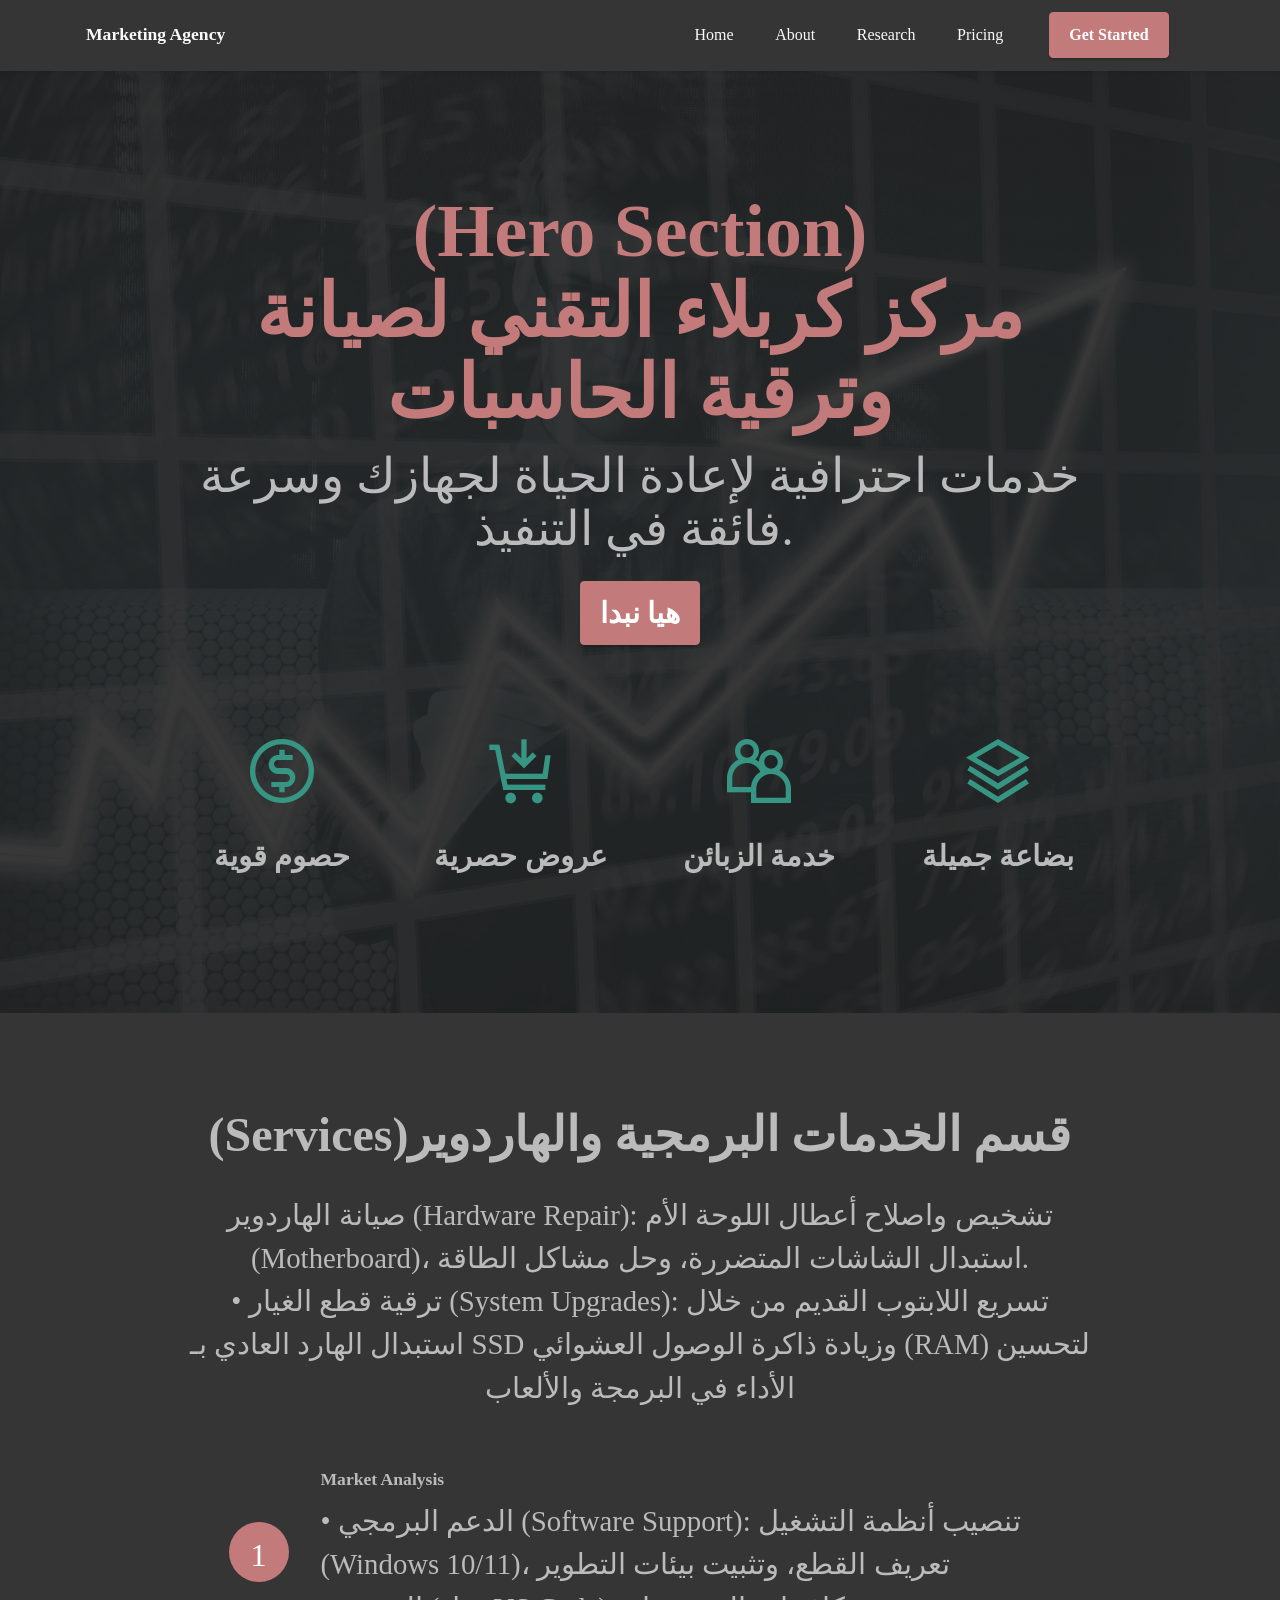
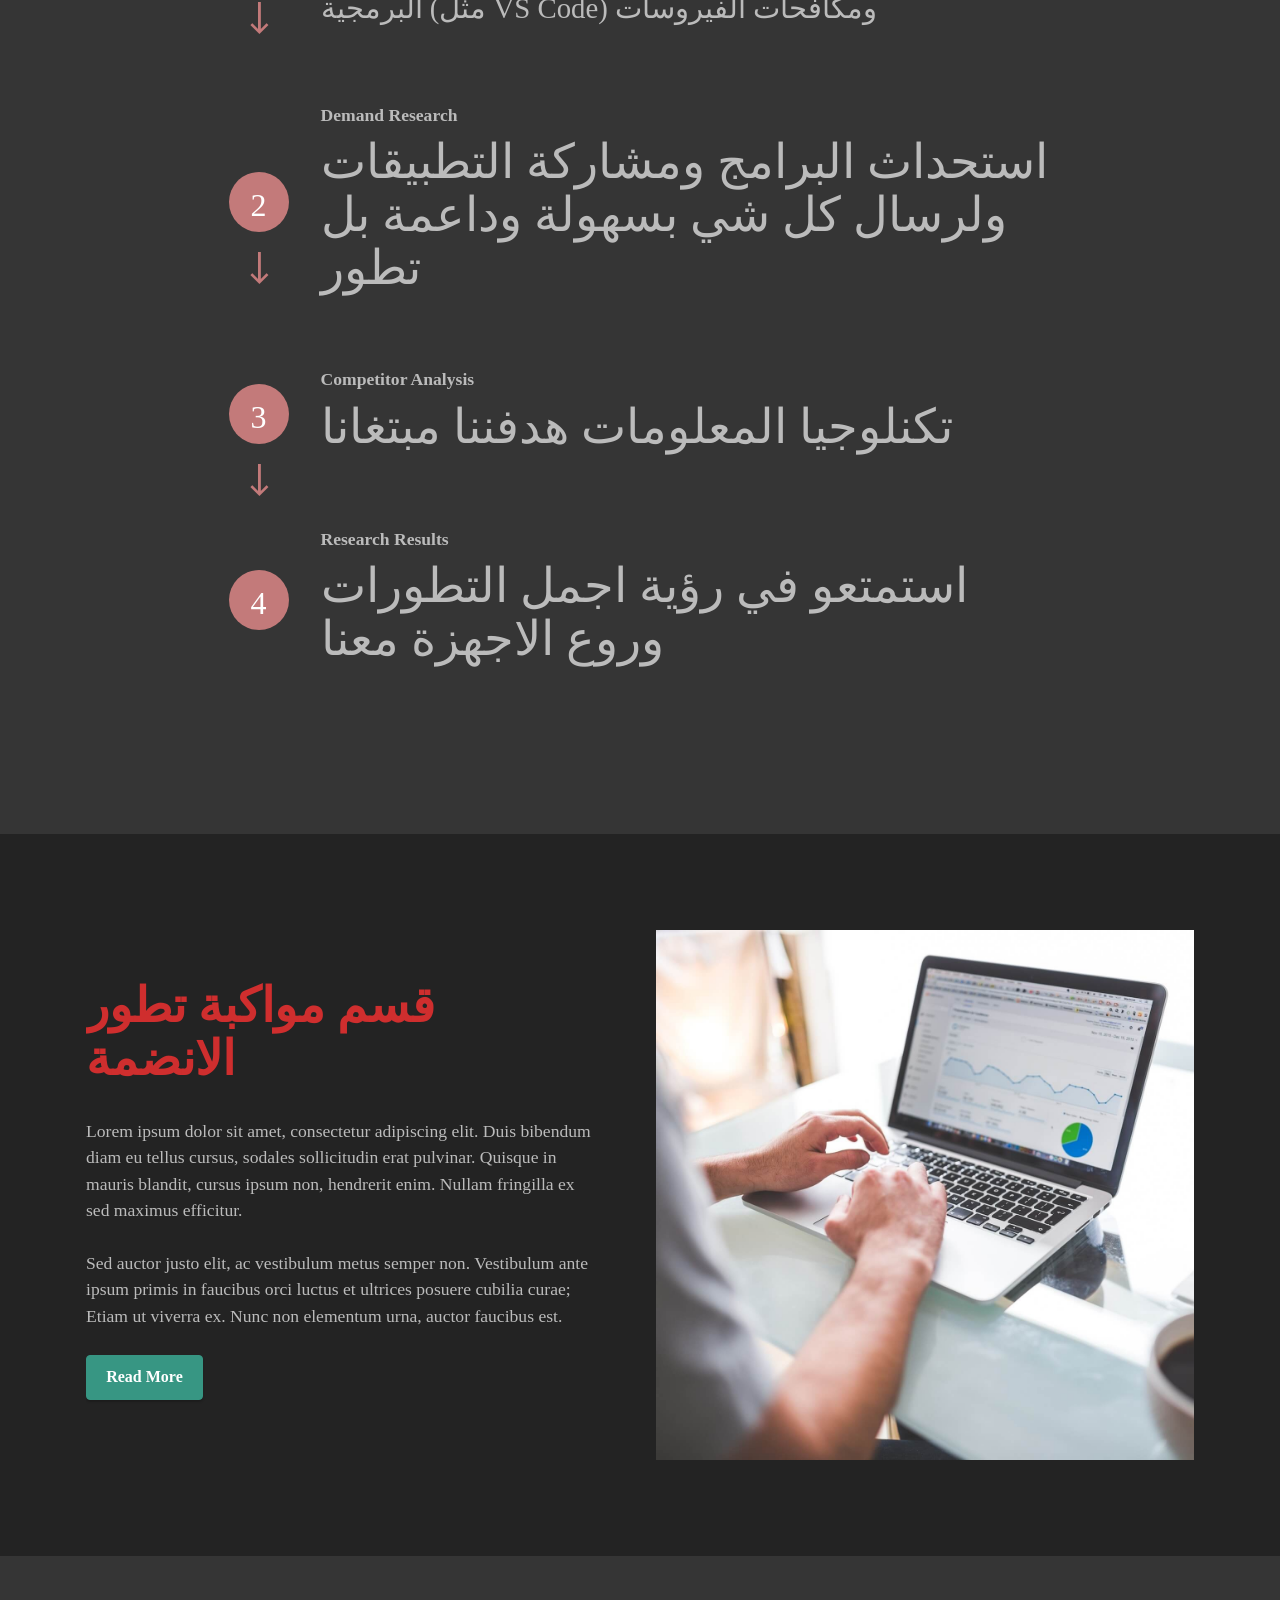
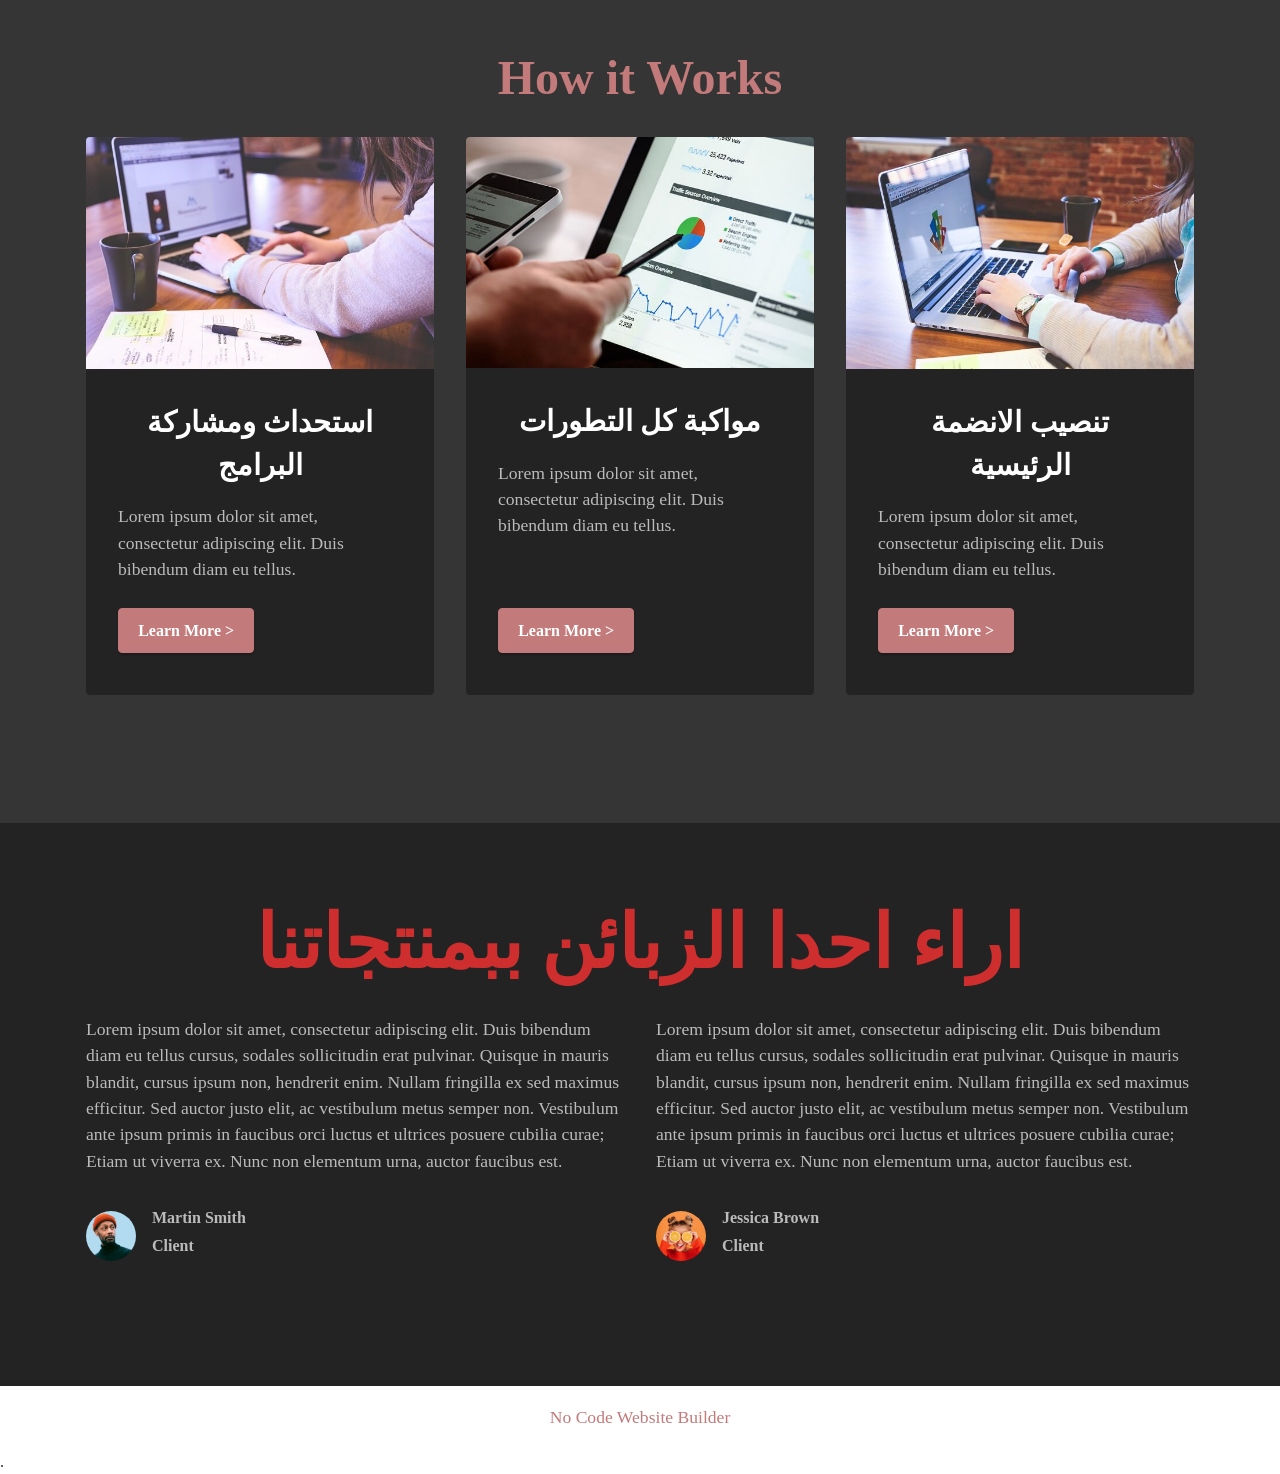
==== commit ce8e2bf6: "Update index.html" ====
--- a/index.html
+++ b/index.html
@@ -18,8 +18,7 @@
   <link rel="stylesheet" href="assets/theme/css/style.css">
   <link rel="preload" as="style" href="assets/mobirise/css/mbr-additional.css?v=H1OaFU"><link rel="stylesheet" href="assets/mobirise/css/mbr-additional.css?v=H1OaFU" type="text/css">
 
-  
-  
+
   
 </head>
 <body>
@@ -295,4 +294,5 @@
   
   
 </body>
-</html>+</html>
+.
